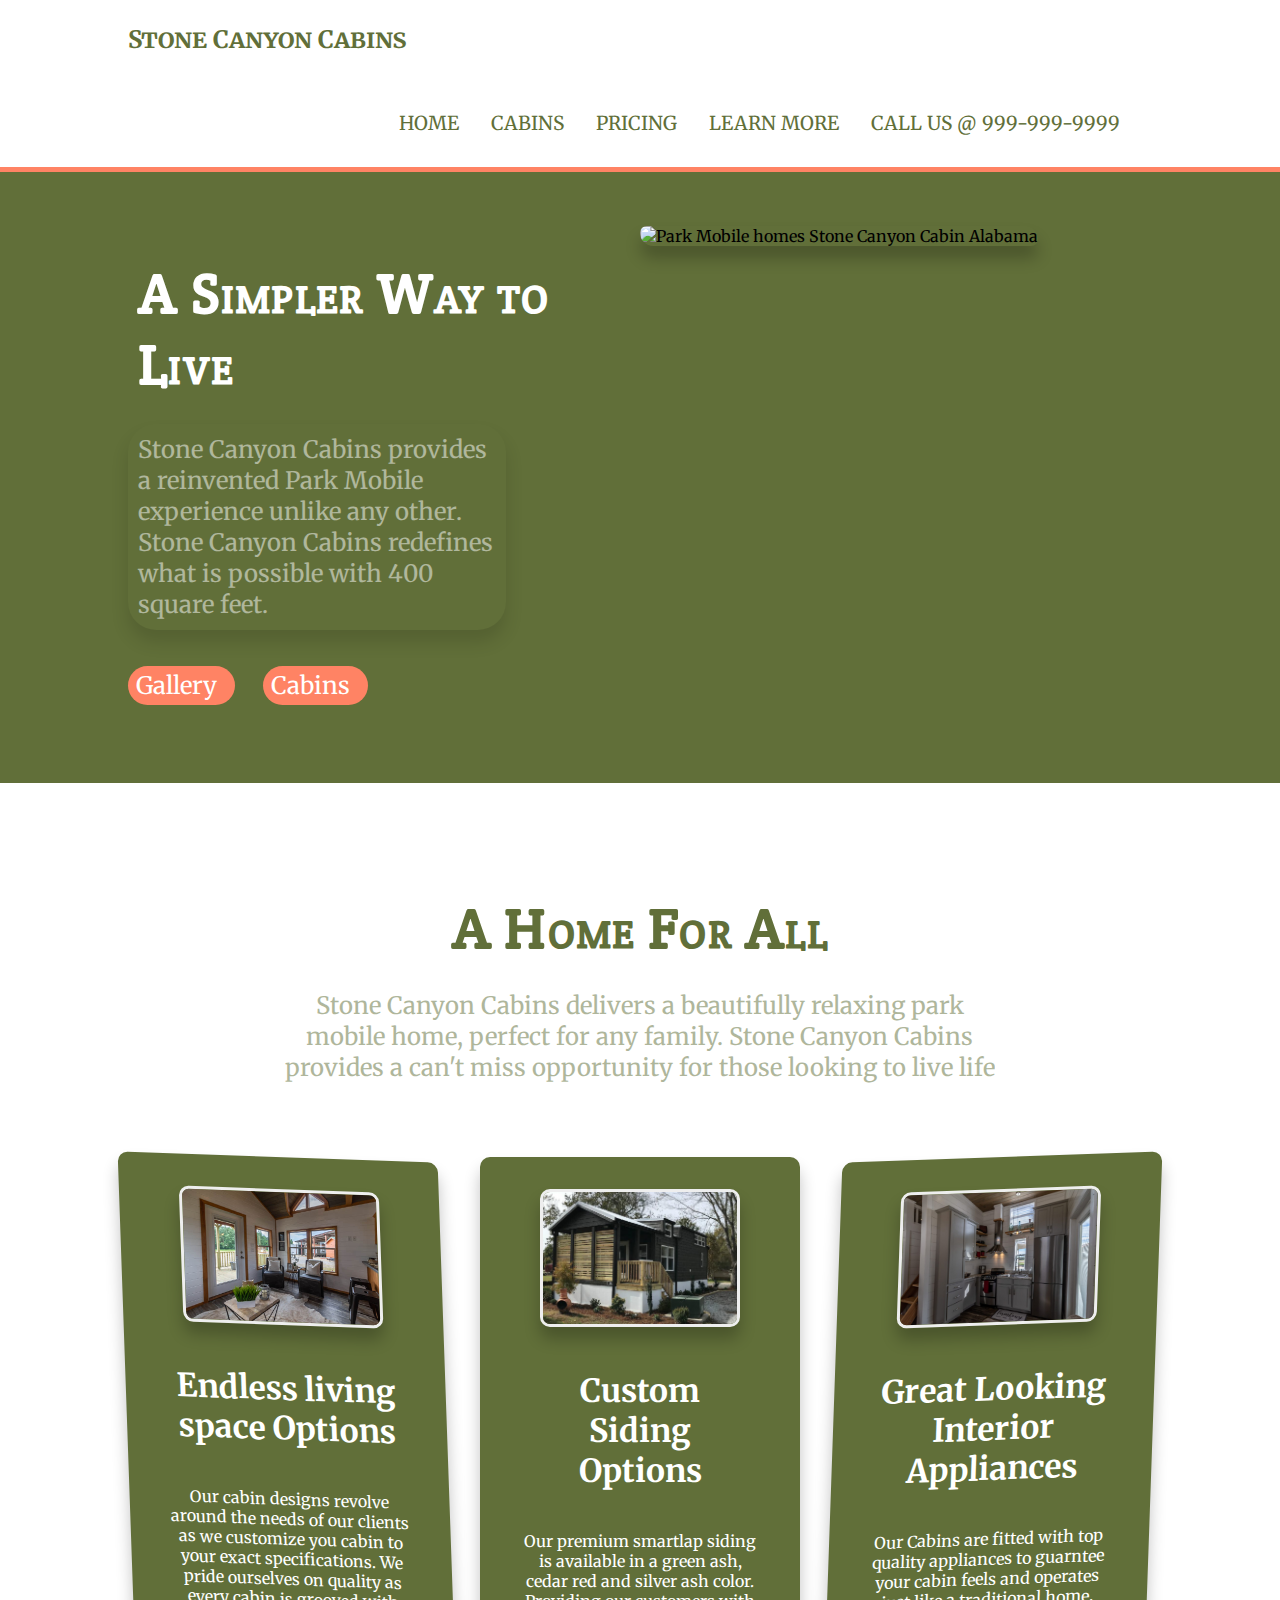
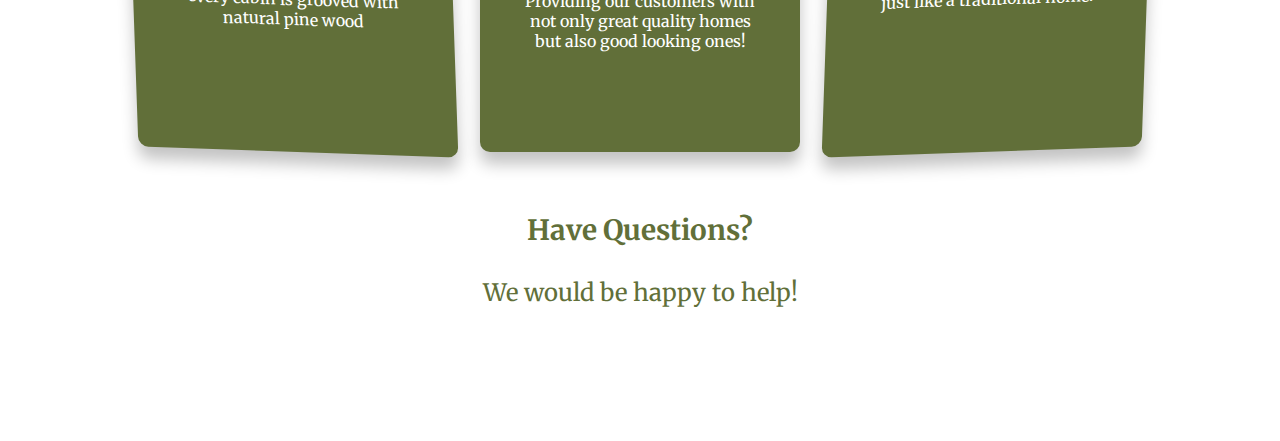
==== index.html @ 7669b4e5 "Finished middle section home page" ====
<!DOCTYPE html>
<html lang="en" dir="ltr">

<head>
  <meta charset="utf-8">
  <link rel="stylesheet" href="styles2.css">
  <link href="https://fonts.googleapis.com/css?family=Crete+Round|Fira+Sans:400i|Merriweather" rel="stylesheet">
  <link rel="stylesheet" href="https://use.fontawesome.com/releases/v5.8.1/css/all.css" integrity="sha384-50oBUHEmvpQ+1lW4y57PTFmhCaXp0ML5d60M1M7uH2+nqUivzIebhndOJK28anvf" crossorigin="anonymous">
  <title>Stone Canyon Cabins</title>
</head>

<body>
  <header>
    <div class="container">
      <h3 class="logo">Stone Canyon Cabins</h3>
      <input type="checkbox" class="nav-toggle" id="nav-toggle">
        <nav class="header-nav">
          <ul class="header-nav-ul">
            <li class="header-nav-li"><a class="header-nav-a" href="#">Home</a></li>
            <li class="header-nav-li"><a class="header-nav-a" href="#">Cabins</a></li>
            <li class="header-nav-li"><a class="header-nav-a" href="#">Pricing</a></li>
            <li class="header-nav-li"><a class="header-nav-a" href="#">Learn More</a></li>
            <li class="header-nav-li"><a class="header-nav-a" href="#">Call us @ 999-999-9999</a></li>
          </ul>
        </nav>
        <label for="nav-toggle" class="nav-toggle-label">
          <span></span>
        </label>
    </div>
  </header>

    <section class="top-home" id="home">
      <div class="container">
        <div class="grid top-home-grid">
          <div class="top-left">
            <h1 class="title">A Simpler Way to Live</h1>
            <p class="sub-title top-home-p box-shadow">Stone Canyon Cabins provides a reinvented Park Mobile experience unlike any other. Stone Canyon Cabins redefines what is possible with 400 square feet.</p>
            <a class="btn top-btn" href="#">Gallery<i class="btn-icon far fa-image"></i></a>
            <a class="btn top-btn" href="#">Cabins<i class="btn-icon fas fa-home"></i></a>
          </div>
          <div class="top-right">
            <a href="images/cabin-page-example.jpg" onclick="window.open(this.href); return false;" onkeypress="window.open(this.href); return false;">
            <img class="top-image" src="images/cabin-page-example.jpg"  alt="Park Mobile homes Stone Canyon Cabin Alabama">
            </a>
          </div>
        </div>
      </div>
  </section>
  <section class="middle-home">
    <div class="container">
      <div class="grid middle-home-grid">
        <div class="middle-intro">
          <h1 class="title middle-title">A Home For All</h1>
          <p class="sub-title middle-subtitle">Stone Canyon Cabins delivers a beautifully relaxing
          park mobile home, perfect for any family. Stone Canyon Cabins provides a can't miss opportunity for those looking to live life </p>
        </div>
        <div class="middle-card middle-card1 box-shadow">
          <div class="card-content">
            <a href="images/interior-living-cabin.jpg" onclick="window.open(this.href); return false;" onkeypress="window.open(this.href); return false;">
              <img class="card-img box-shadow" src="images/interior-living-cabin.jpg" alt="Park Mobile Custome Homes Stone Canyon Cabin Alabama">
            </a>
            <h3 class="card-title ">Endless living space Options</h3>
            <p class="card-text ">Our cabin designs revolve around the needs of our clients as we customize you cabin to your exact specifications.
            We pride ourselves on quality as every cabin is grooved with natural pine wood</p>
            <a href="#"  class="btn card-btn">Learn More</a>
          </div>
        </div>
        <div class="middle-card middle-card2 box-shadow">
          <div class="card-content">
            <a href="images/custom-siding-cabin.jpg" onclick="window.open(this.href); return false;" onkeypress="window.open(this.href); return false;">
              <img class="card-img box-shadow" src="images/custom-siding-cabin.jpg" alt="Park Mobile Custome Homes Stone Canyon Cabin Alabama">
            </a>
            <h3 class="card-title">Custom Siding Options</h3>
            <p class="card-text">Our premium smartlap siding is available in a green ash, cedar red and silver ash color. Providing our customers with
               not only great quality homes but also good looking ones!</p>
            <a class="btn card-btn" href="#">Learn More</a>
          </div>
        </div>
        <div class="middle-card middle-card3 box-shadow">
          <div class="card-content">
            <a href="images/interior-appliance.jpg" onclick="window.open(this.href); return false;" onkeypress="window.open(this.href); return false;">
              <img class="card-img box-shadow" src="images/interior-appliance.jpg" alt="Park Mobile Custome Homes Stone Canyon Cabin Alabama">
            </a>
            <h3 class="card-title">Great Looking Interior Appliances</h3>
            <p class="card-text">Our Cabins are fitted with top quality appliances to guarntee your cabin feels and operates just like a traditional home. </p>
            <a class="btn card-btn" href="#">Learn More</a>
          </div>
        </div>
        <div class="middle-btm">
          <h3>Have Questions?</h3>
          <p>
            We would be happy to help!
            </p>
          <a class="btn" href="#"><i class="fas fa-phone"></i></a>
          <a class="btn" href="#"><i class="fas fa-envelope"></i></a>
        </div>
      </div>
    </div>
  </section>
  <footer>


  </footer>

</body>

</html>
---- styles2.css ----
/* font styles
font-family: 'Fira Sans', sans-serif; Headings
font-family: 'Crete Round', serif; Headings
font-family: 'Merriweather', serif; Body text

Color Palette

*/


:root {
  --background: #ffb677;
  --secondary: #ff8364;
  --green: #616f39;
  --light: #ffd98e;
}

*::before,*::after {
  box-sizing: border-box;
}
/* General Page styling */
body{
  margin: 0;
  background: var(--green);
  font-family: "Merriweather", serif;
  font-weight: 400;
  width: 100vw;
}
section {
  padding: calc(3rem + 30px) 0;
}
a{
  text-decoration: none;
  color: inherit;
}

/*Specific Class styling, usually for positioning */
.container {
    width: 80%;
    max-width: 2400px;
    margin: 0 auto;
}

.grid {
  display: grid;
}

.title {
  font-size: 3.5rem;
  font-family: 'Crete Round', serif;
  font-variant: small-caps;
  letter-spacing: 1.3px;
  margin: 0 10px 1rem;
  padding-top: 2rem;
}
.sub-title {
  border-radius: 28px;
  font-size: 1.5rem;
  width: 70%;
  padding: 10px;
  opacity: 0.5;

}

.btn {
  border-radius: 28px;
  cursor: pointer;
  display: inline-block;
  font-size: 1.5rem;
  padding: 4px 8px;
  margin: 0 auto;
  transition: all ease-in-out 250ms
}

.btn:hover {
  box-shadow: 0 12px 16px 0 rgba(0,0,0, 0.24);
}

.btn-icon {
  margin: 0 5px;
}
.box-shadow {
  box-shadow: 0 12px 16px 0 rgba(0,0,0, 0.24);
}

header {
  background: white;
  text-align: center;
  display: block;
  position: fixed;
  top: 0;
  z-index: 10;
  width: 100%;
  border-bottom: solid 5px var(--secondary);
  margin: 0;
}
header::after {
  clear: both;
}
.logo {
  color: var(--green);
  font-variant: small-caps;
  font-size: 1.5rem;
}
.nav-toggle {
  display: none;
}

.nav-toggle-label{
  position: absolute;
  top: 0;
  left: 0;
  margin-left: 1em;
  height: 100%;
  display: flex;
  align-items: center;
}
.nav-toggle-label:hover {
  cursor: pointer;
}

.nav-toggle-label span,
.nav-toggle-label span::before,
.nav-toggle-label span::after {
  display: block;
  background: var(--background);
  height: 3px;
  width: 2em;
  border-radius: 3px;
  position: relative;
}

.nav-toggle-label span::before,
.nav-toggle-label span::after {
  content: '';
  position: absolute;
}

.nav-toggle-label span::before {
  bottom: 10px;
}
.nav-toggle-label span::after {
  top: 10px;
}

.header-nav {
  position: absolute;
  text-align: left;
  top: 100%;
  left: 0;
  background: white;
  width: 100%;
  transform: scale(1, 0);
  transform-origin: top;
  transition: transform 400ms ease-in-out;


}
.header-nav-ul {
  padding: 0;
  margin: 0;
  list-style: none;
}
.header-nav-li {
  margin-bottom: 1em;
  margin-left: 1em;
}

 .header-nav-a {
  color: var(--green);
  text-decoration: none;
  font-size: 1.2rem;
  text-transform: uppercase;
  opacity: 0;
  transition: opacity 100ms ease-in-out;
}

.header-nav-a:hover {
  color: var(--green);
  border-bottom: 2px solid var(--green);
}
/*looks for nav that is a sibling of nav toggle (~)*/
.nav-toggle:checked ~ nav {
  transform: scale(1,1);
  border-bottom: solid 5px var(--green);

}
.nav-toggle:checked ~ nav a {
  opacity: 1;
  transition: opacity 250ms ease-in-out 250ms;
}

/*------------------top-home styling begins --------------*/
.top-home {
  margin-top: calc(100px + 3rem);
  /* height: 40vh; */
}

.top-left {
  grid-area: left;
  color: #fff;
}


.top-right {
  grid-area: right;
}

.top-image {
  width: 100%;
  max-width: 650px;
  border-radius: 10px 20px;
  margin: 0 auto;
  box-shadow: 0 12px 16px 0 rgba(0,0,0, 0.24);


}
.top-home-grid {
  grid-template-columns: repeat(2,1fr);
  grid-auto-rows: minmax(200px, auto);
  grid-template-areas: "left right";
}

.top-btn {
  background: var(--secondary);
  margin-top: 0.5em;
  margin-right: 1em;

}
.top-btn:hover {
  background: white;
  color: var(--secondary);
}

/* ---- end of top-home styling section ----*/
/* ------ start of middle-home section -----*/
.middle-home {
  background-color: white;
  width: 100%;
  color: var(--green);
  display: flex;
  align-items: center;
  justify-content: center;

}
.middle-home:hover .middle-subtitle {
  opacity: .8;
}

.middle-card {
  color: white;
  background: var(--green);
  text-align: center;
  margin: 0 auto;
  padding: 2rem .5rem;
  position: relative;
  border-radius: 10px;
  transform: skew(2deg, 2deg);
  transition: all ease-in-out 250ms;
}

.card-content{
  width: 80%;
  margin: 0 auto;
  text-align: center;
}

.middle-card:hover {
  transform: skew(0);
}

.card-title {
  font-size: 2rem;
  padding: .5rem;
}

.card-img {
  width: 80%;
  border-radius: 10px;
  border: 3px #eeeeee solid;
  transition: all ease-in-out 250ms;
}

.middle-card:hover .card-img {
  width: 85%;
  box-shadow: 0 16px 20px 0 rgba(0,0,0, 0.5)
}
.card-btn {
  position: relative;
  margin: 0;
  padding: 10px 20px;
  border: 1px solid #eeeeee;
  color: #eeeeee;
  transition: all ease-in-out 0.5s;
  transform: translateY(-40px);
  opacity: 0;
  visibility: hidden;
}

.middle-card:hover .card-btn{
  transform: translate(0);
  opacity: 1;
  visibility: visible;
}
.card-btn:hover {
  color: var(--green);
  background: #eeeeee;
  border-color: var(--green);
}

.middle-intro, .middle-btm {
  text-align: center;
}

.middle-intro {
  grid-area: intro;
}

.middle-subtitle {
  margin: 0 auto;
  margin-bottom: 2rem;
  transition: all ease-in-out 250ms;
}

.middle-btm {
  grid-area: btm;
  font-size: 1.5rem;
}

.middle-card1 {
  grid-area: card1;

}

.middle-card2 {
  grid-area: card2;
  transform: skew(0);
}

.middle-card3 {
  grid-area: card3;
  transform: skew(-2deg, -2deg);
}




.middle-home-grid {
  grid-template-columns: repeat(3,1fr);
  grid-gap: 2rem;
  grid-auto-rows: minmax(100px, auto); /* possibly add this to .grid class, appears multiple times*/
  grid-template-areas:
    "intro intro intro"
    "card1 card2 card3"
    "btm btm btm"
}




@media screen and (min-width:1024px ) {
  .nav-toggle-label {
    display: none
  }
  header::after {
    clear: both;
  }
  .logo {
    float: left;
    font-size: 1.5em;

  }
  .header-nav {
    all: unset;
    float: right;
    padding: 1em;
  }

  .header-nav-ul {
    display: flex;
    justify-content: flex-end;
  }
  .header-nav-li {
    margin: 1rem;
  }

  .header-nav-a {
    opacity: 1;
    font-size: 1.2rem;
  }
}

@Media screen and (max-width:1024px) {
  .top-home-grid {
    grid-template-columns: repeat(1, 1fr);
    text-align: center;
    grid-template-areas:
    "right"
    "left";
  }
  .sub-title {
    margin: 0 auto;
  }
  .middle-home-grid {
    grid-template-columns: repeat(1,1fr);
    grid-gap: 2rem;
    grid-auto-rows: minmax(100px, auto); /* possibly add this to .grid class, appears multiple times*/
    grid-template-areas:
      "intro"
      "card1"
      "card2"
      "card3"
      "btm"
  }
  .middle-card {
    transform: none;
  }
  .card-btn {
    transform: none;
    opacity: 1;
    visibility: visible;
  }

}
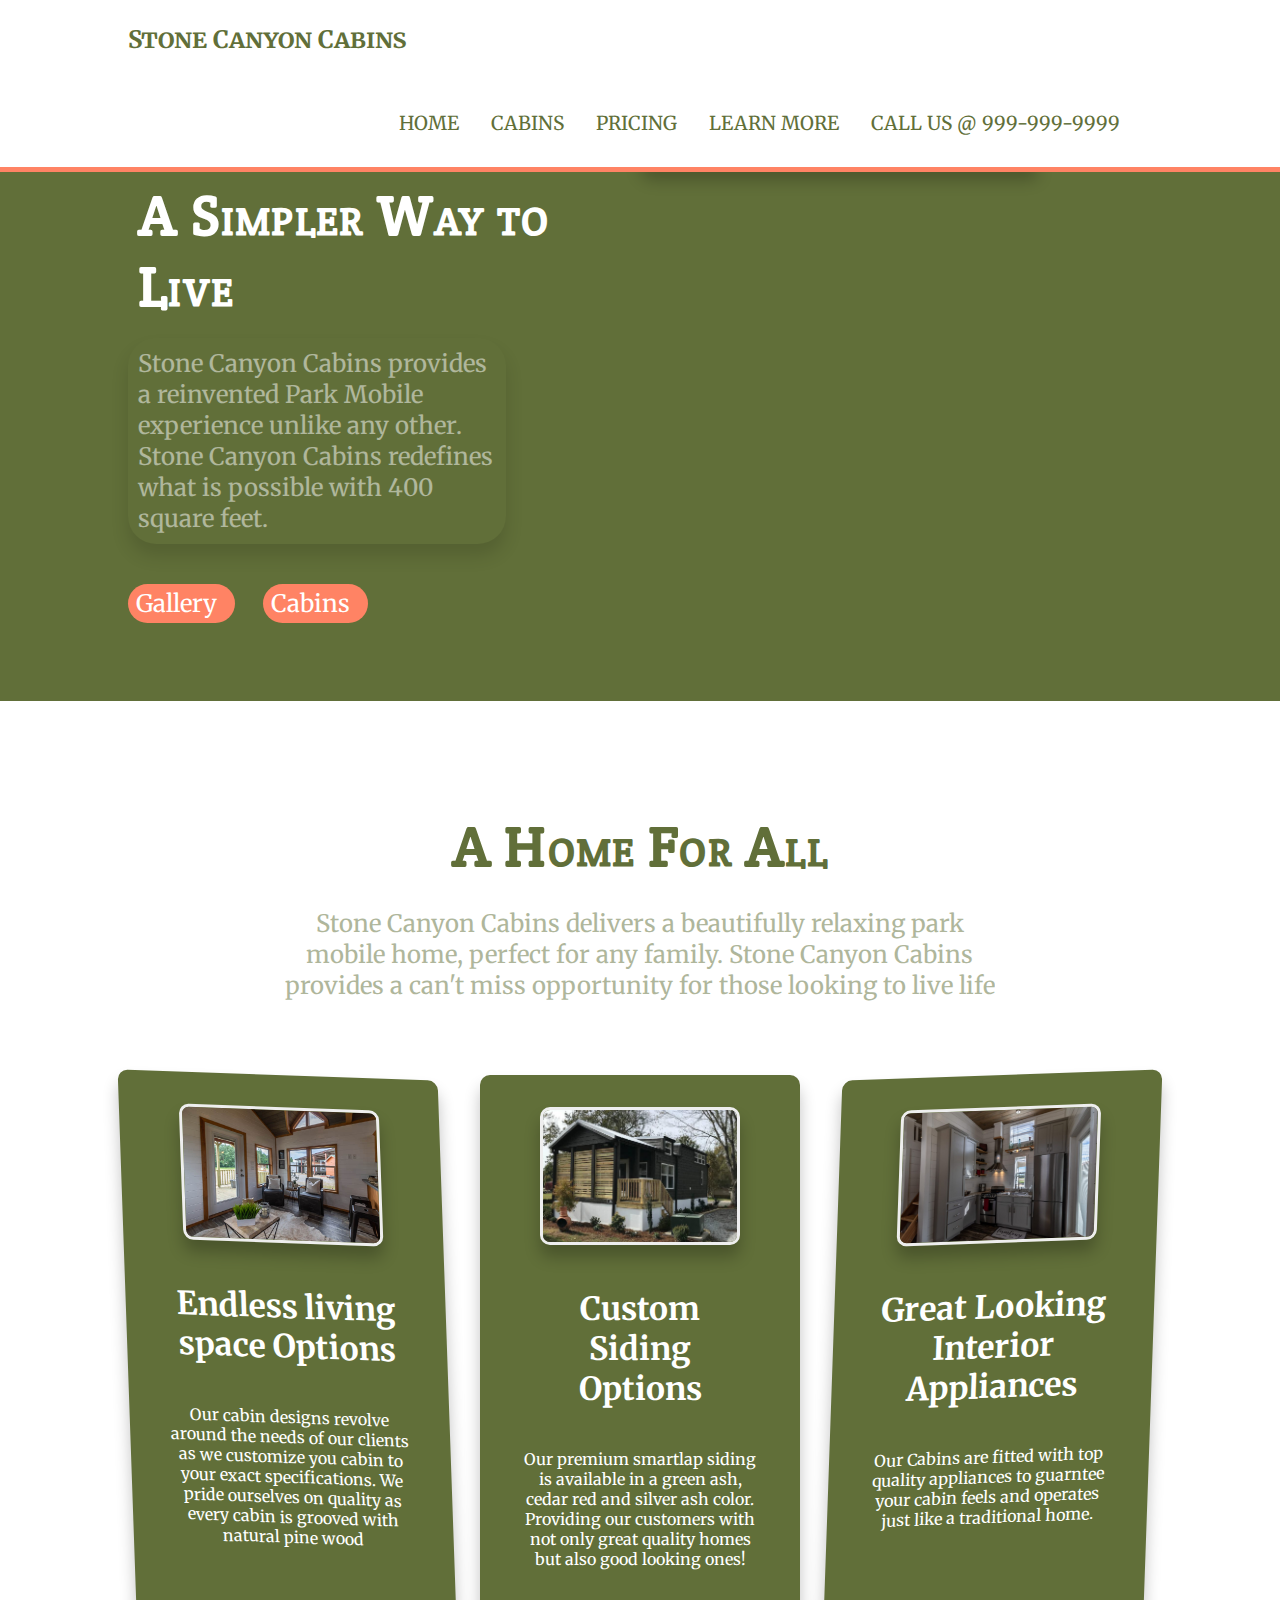
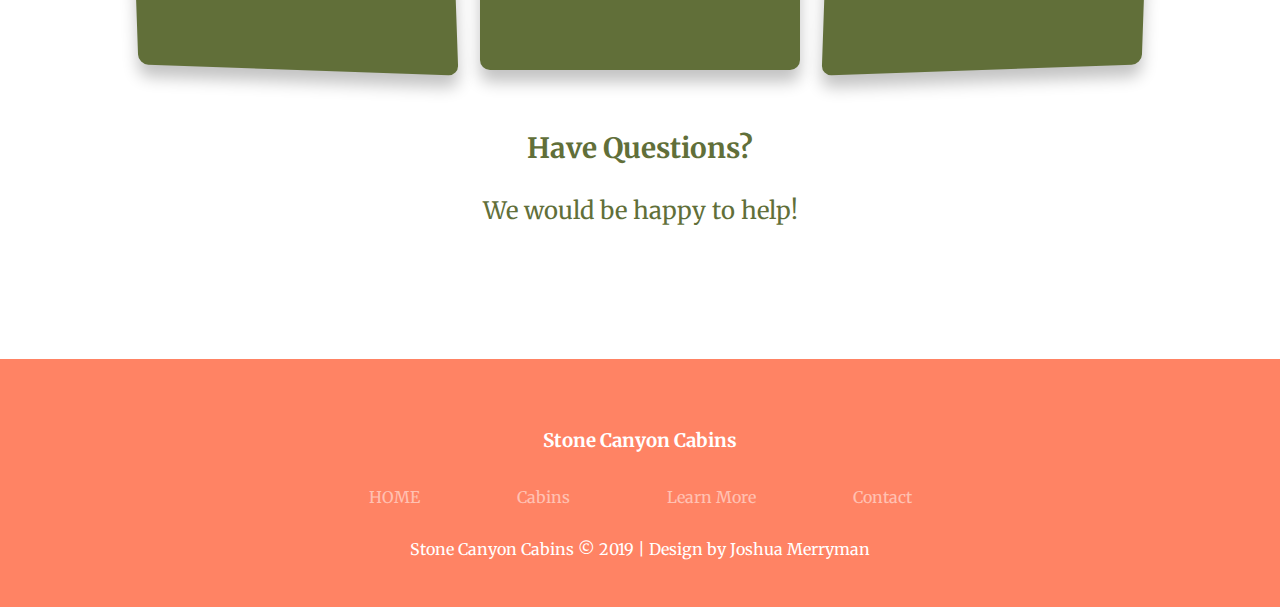
==== commit 4444cf72: "Finished Home page" ====
--- a/index.html
+++ b/index.html
@@ -98,7 +98,20 @@
     </div>
   </section>
   <footer>
+    <a href="#home"><img class="footer-logo" src="images/logo.png" alt=""></a>
+    <h3>Stone Canyon Cabins</h3>
+    <div class="footer-nav">
+      <ul class="footer-ul">
+        <li class="footer-li footer-top"><a href="#">HOME</a></li>
+        <li class="footer-li footer-top"><a href="#">Cabins</a></li>
+        <li class="footer-li footer-top"><a href="#">Learn More</a></li>
+        <li class="footer-li footer-top"><a href="#">Contact</a></li>
+      </ul>
+      <div class="">
+        <p>Stone Canyon Cabins &copy 2019 | Design by Joshua Merryman</p>
+      </div>
 
+    </div>
 
   </footer>
 
--- a/styles2.css
+++ b/styles2.css
@@ -21,7 +21,7 @@
 /* General Page styling */
 body{
   margin: 0;
-  background: var(--green);
+  /* background: var(--green); */
   font-family: "Merriweather", serif;
   font-weight: 400;
   width: 100vw;
@@ -192,13 +192,18 @@
 
 /*------------------top-home styling begins --------------*/
 .top-home {
-  margin-top: calc(100px + 3rem);
+  padding-top: calc(100px + 3rem);
+  top: 0;
+  background: var(--green);
   /* height: 40vh; */
 }
 
 .top-left {
   grid-area: left;
   color: #fff;
+}
+.top-home-p {
+  margin: 1rem 0;
 }
 
 
@@ -223,9 +228,8 @@
 
 .top-btn {
   background: var(--secondary);
-  margin-top: 0.5em;
+  margin-top: 1em;
   margin-right: 1em;
-
 }
 .top-btn:hover {
   background: white;
@@ -354,6 +358,43 @@
     "card1 card2 card3"
     "btm btm btm"
 }
+/*---------------------- end of middle-home styling --------------*/
+/* start of footer styling */
+footer {
+  background: var(--secondary);
+  color: white;
+  width: 100%;
+  margin: 0 auto;
+  text-align: center;
+  padding: 2em 0;
+}
+.footer-logo {
+  width: 10%;
+  max-width: 200px;
+}
+.footer-ul {
+  display: flex;
+  width: 50%;
+  padding: 1em 0;
+  justify-content: space-around;
+  margin: 0 auto;
+}
+.footer-li {
+  display: inline-block;
+  text-decoration: none;
+}
+
+.footer-top {
+  opacity: .5;
+  transition: all ease-in-out
+}
+.footer-top:hover {
+  opacity: 1;
+}
+.footer-bottom {
+  width: 25%;
+}
+
 
 
 
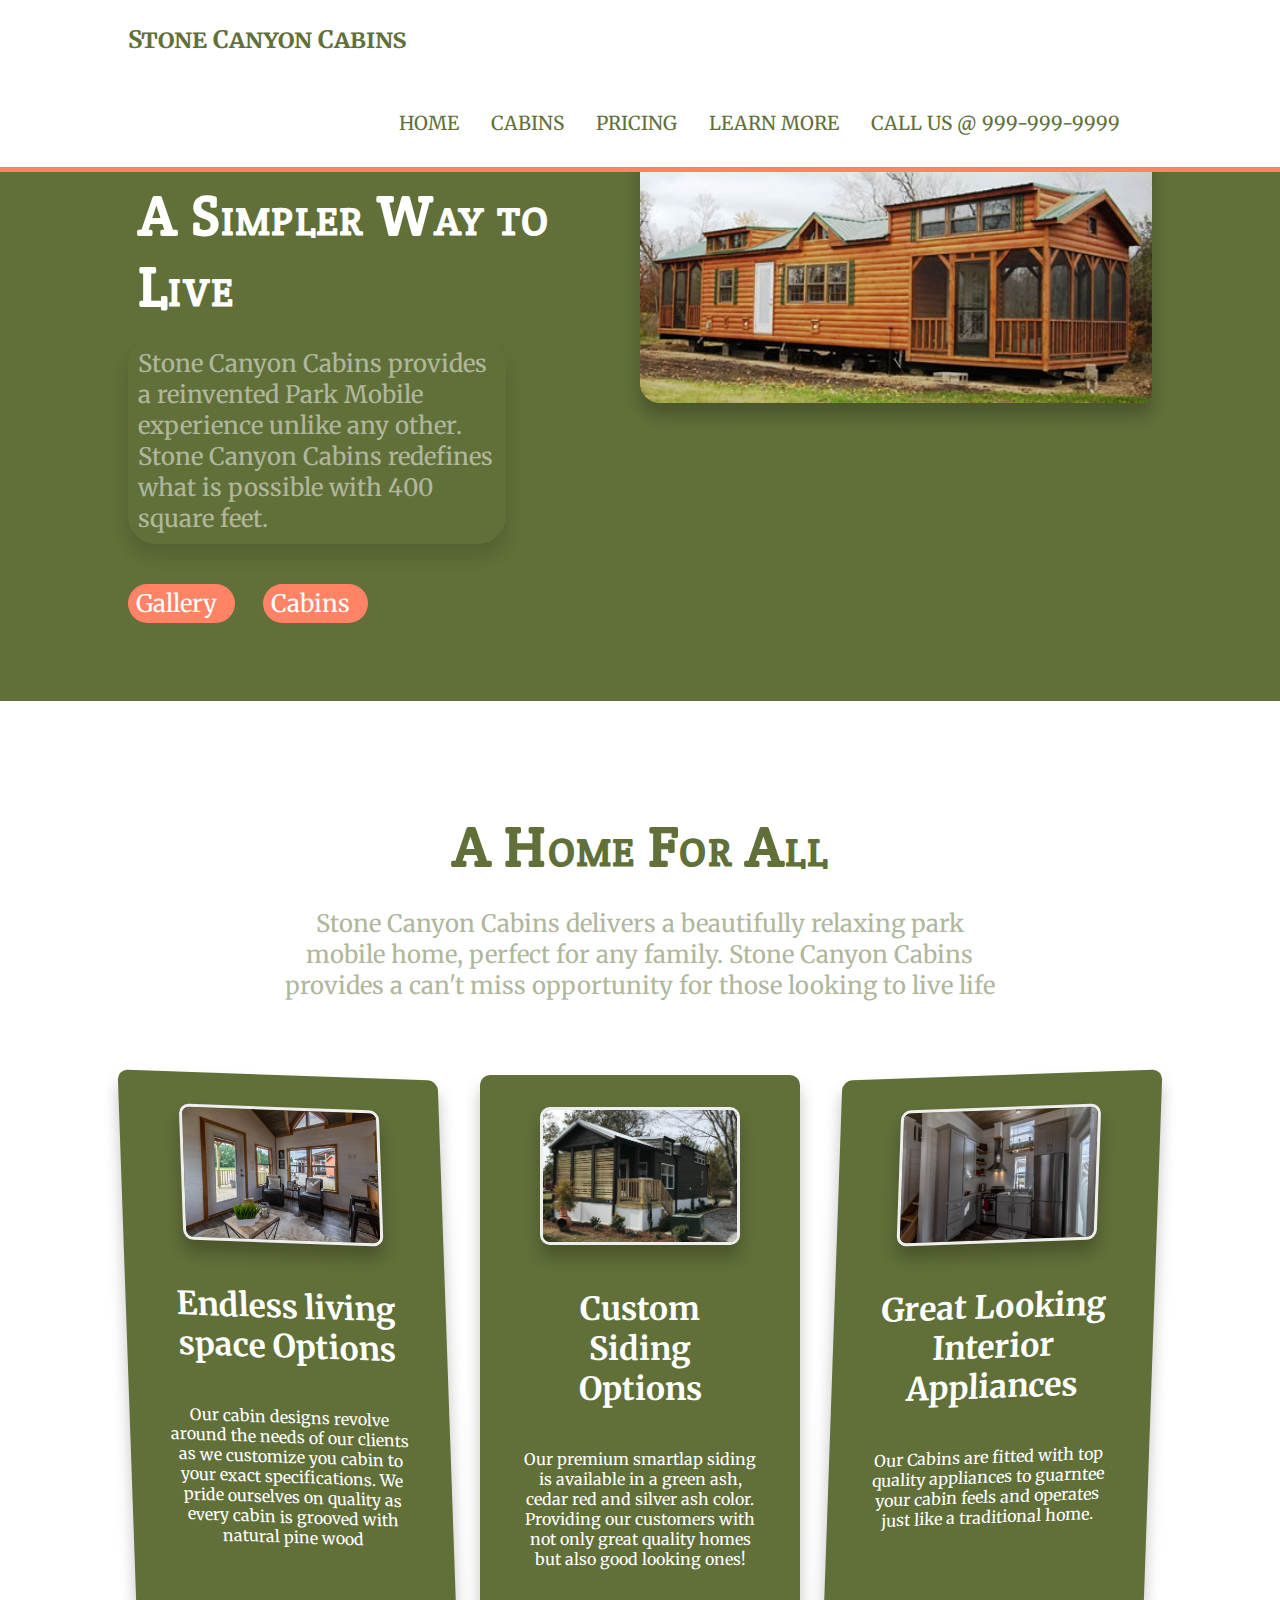
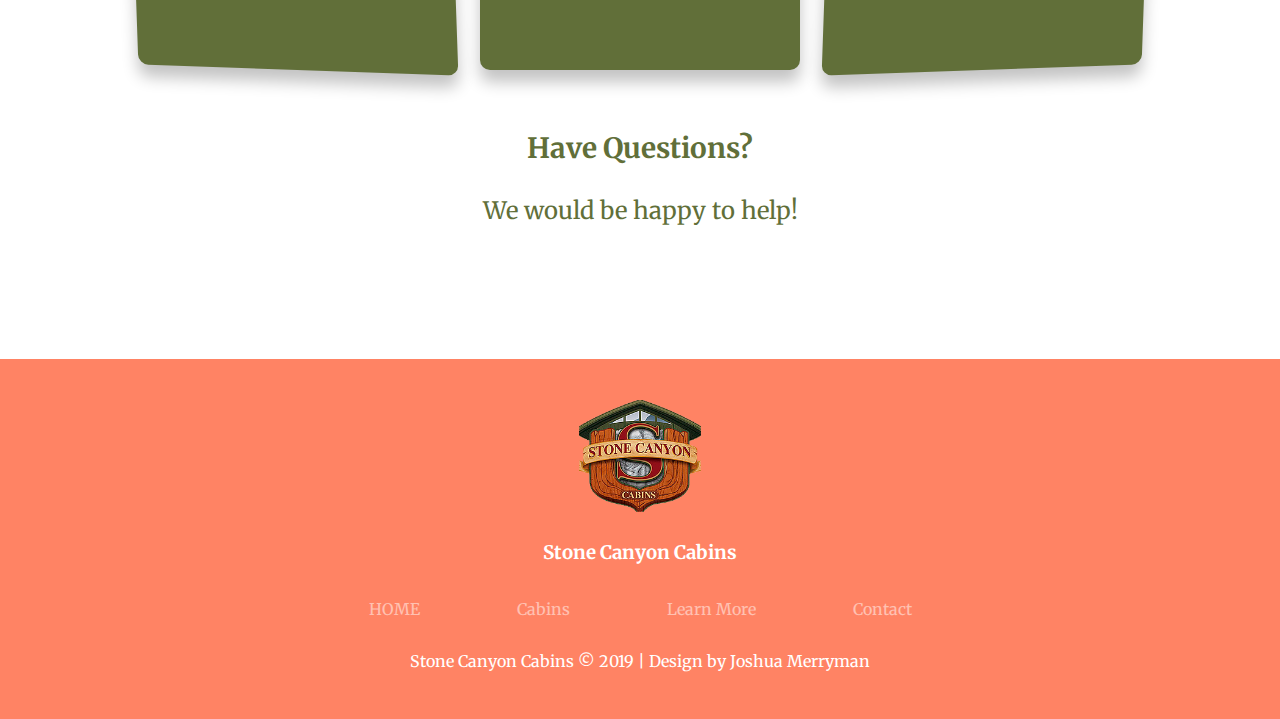
==== commit 92665b7f: "updating the image path for the header and footer" ====
--- a/index.html
+++ b/index.html
@@ -40,7 +40,7 @@
           </div>
           <div class="top-right">
             <a href="images/cabin-page-example.jpg" onclick="window.open(this.href); return false;" onkeypress="window.open(this.href); return false;">
-            <img class="top-image" src="images/cabin-page-example.jpg"  alt="Park Mobile homes Stone Canyon Cabin Alabama">
+            <img class="top-image" src="images/Cabin-page-example.jpg"  alt="Park Mobile homes Stone Canyon Cabin Alabama">
             </a>
           </div>
         </div>
@@ -98,7 +98,7 @@
     </div>
   </section>
   <footer>
-    <a href="#home"><img class="footer-logo" src="images/logo.png" alt=""></a>
+    <a href="#home"><img class="footer-logo" src="images/Logo.png" alt=""></a>
     <h3>Stone Canyon Cabins</h3>
     <div class="footer-nav">
       <ul class="footer-ul">
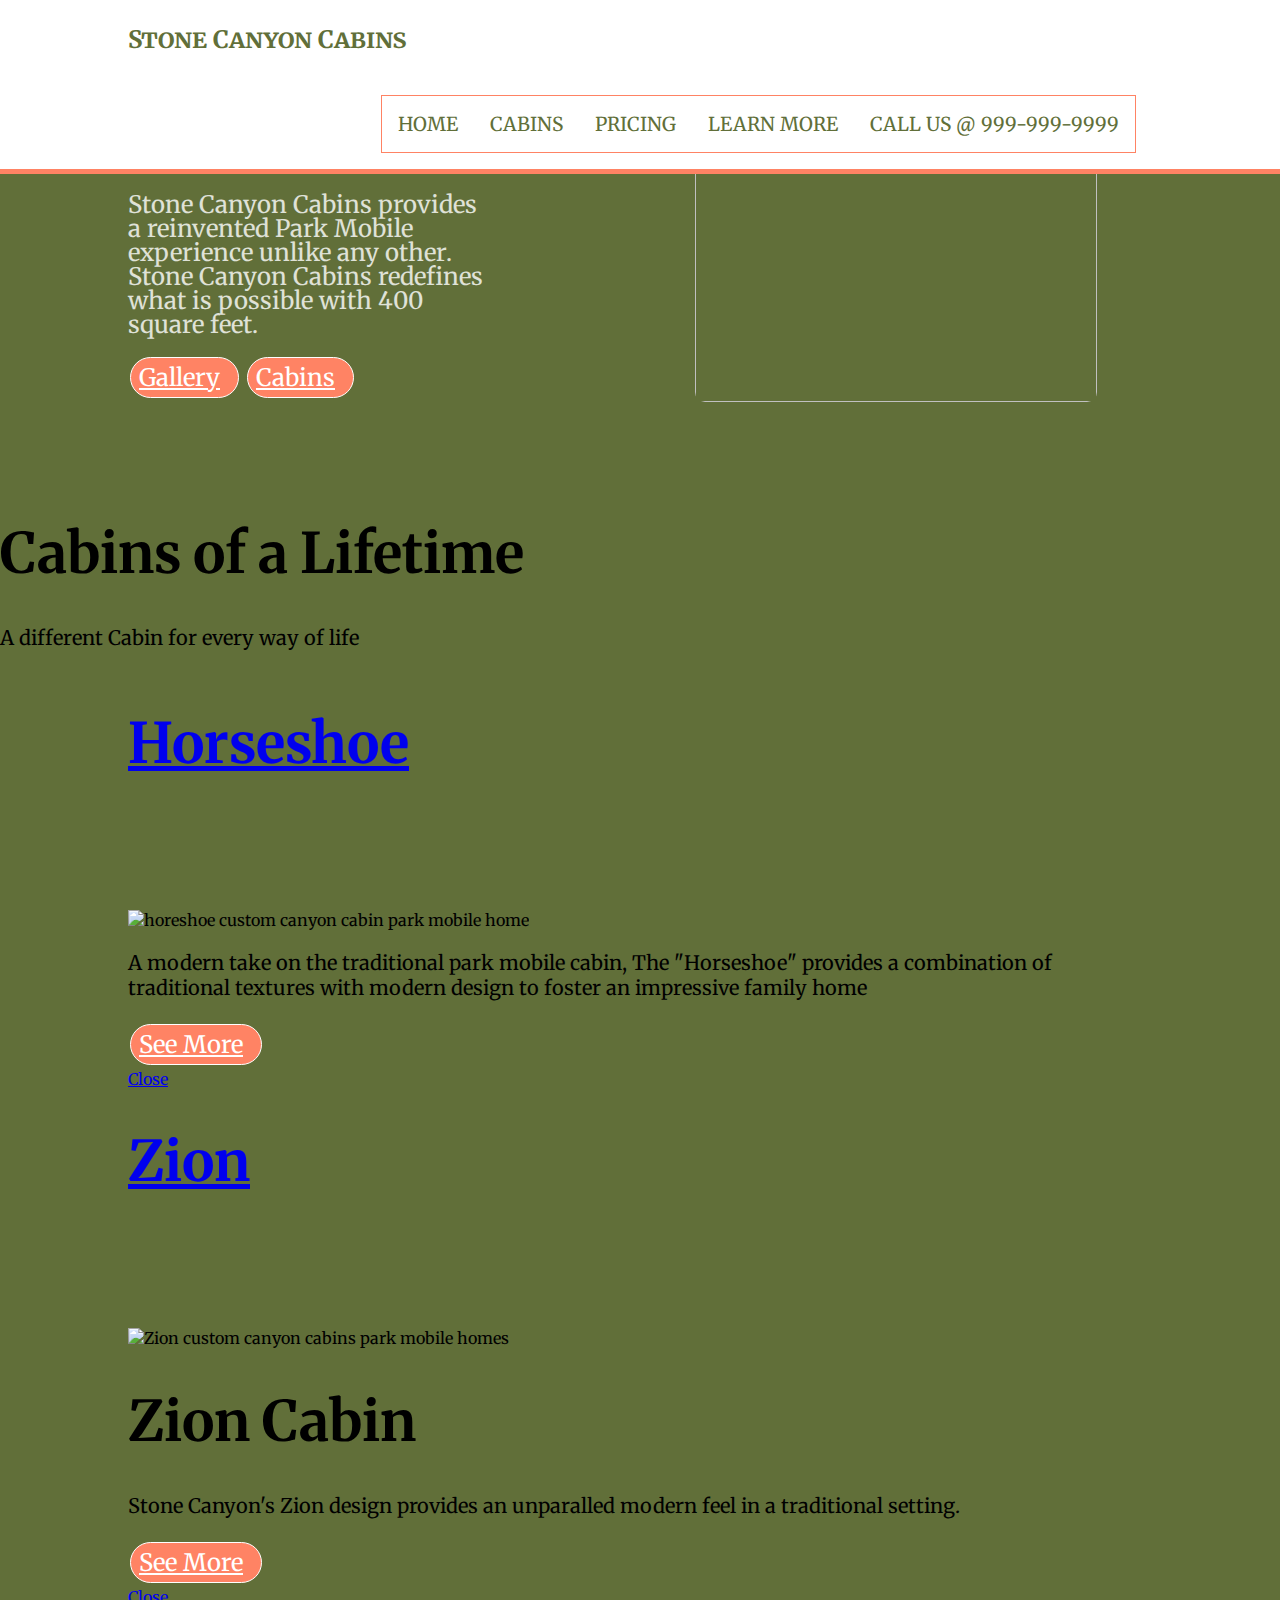
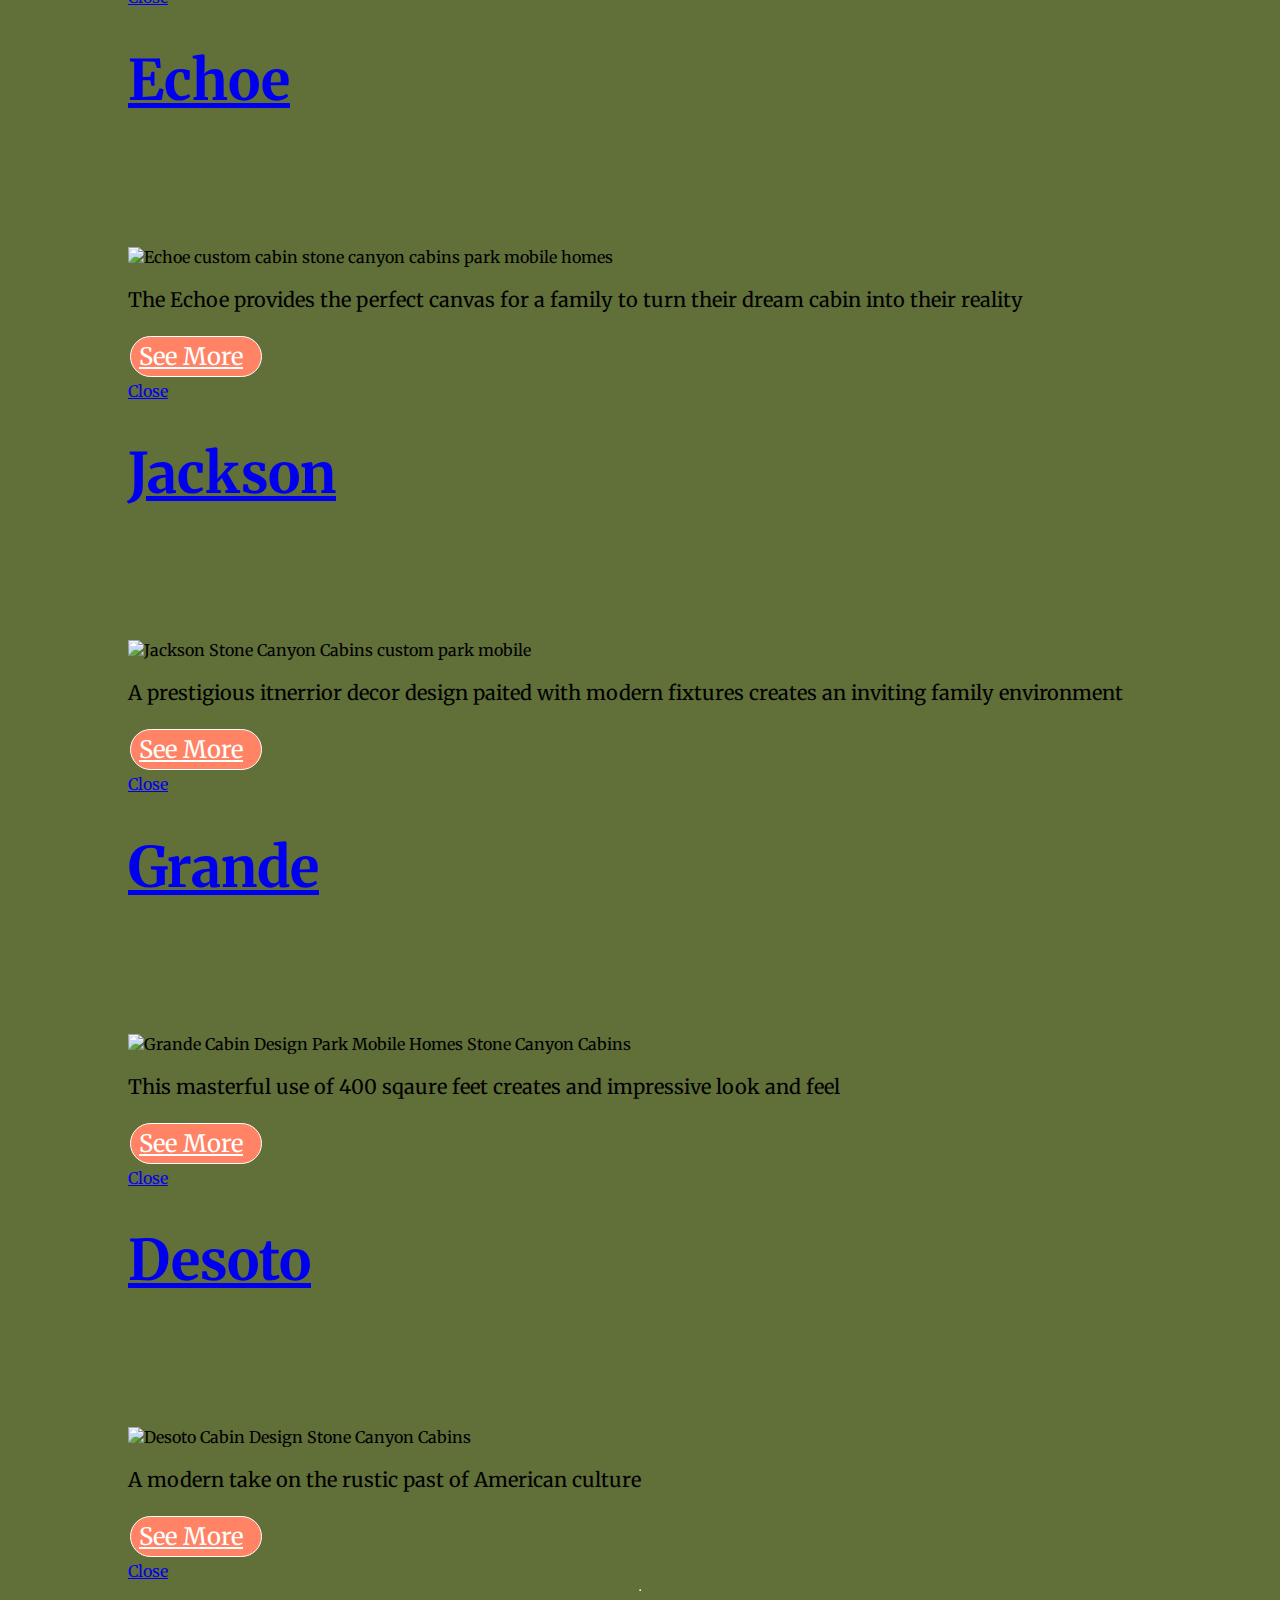
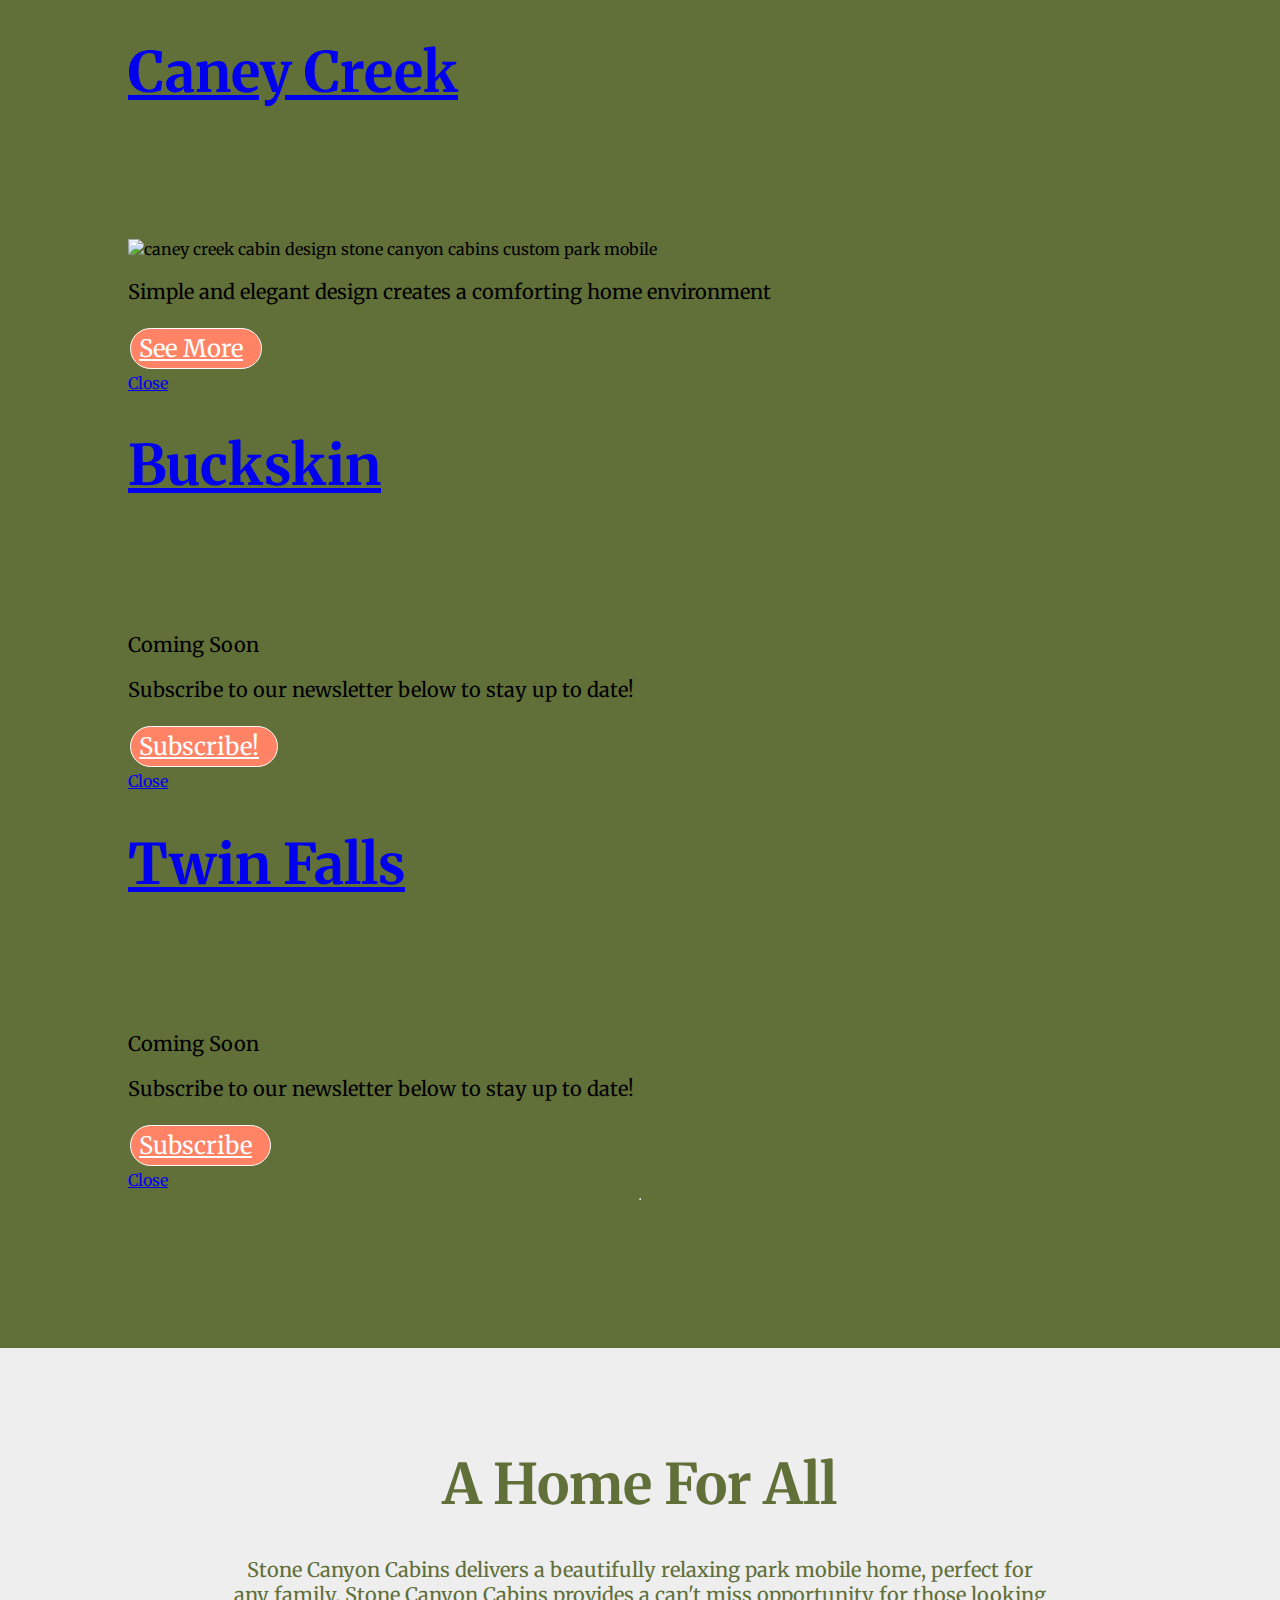
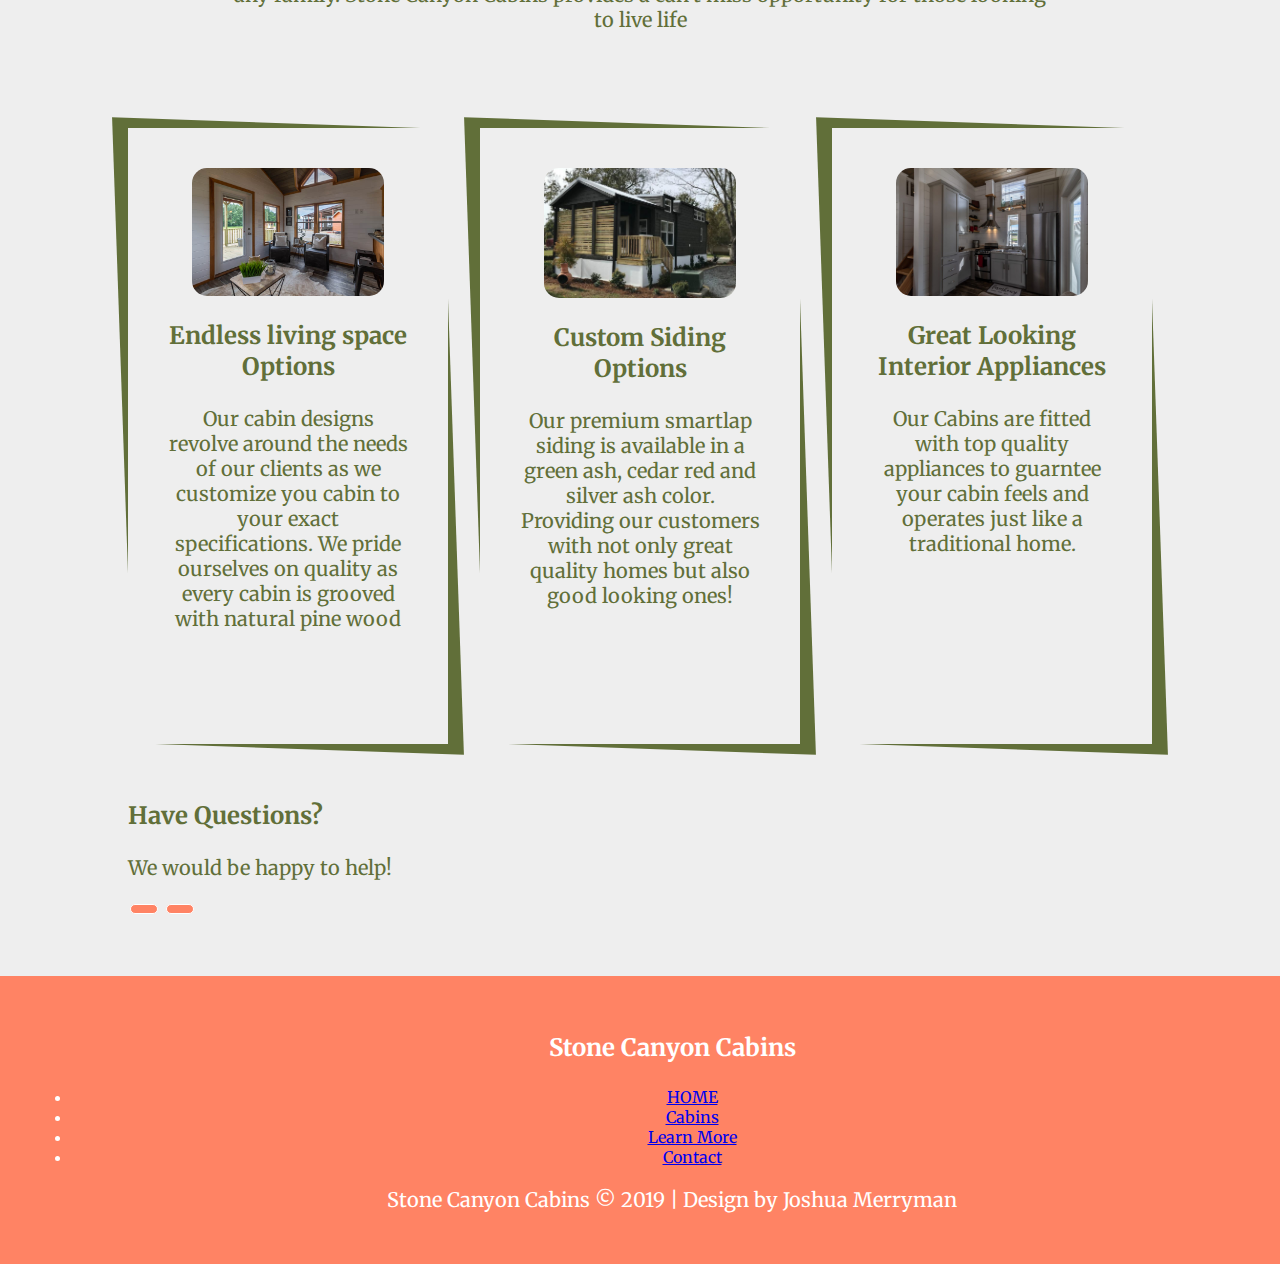
==== commit 62106e10: "updated index file that includes accordion" ====
--- a/index.html
+++ b/index.html
@@ -1,12 +1,11 @@
-<!DOCTYPE html>
 <html lang="en" dir="ltr">
 
 <head>
   <meta charset="utf-8">
-  <link rel="stylesheet" href="styles2.css">
+  <link rel="stylesheet" href="styles3.css">
   <link href="https://fonts.googleapis.com/css?family=Crete+Round|Fira+Sans:400i|Merriweather" rel="stylesheet">
   <link rel="stylesheet" href="https://use.fontawesome.com/releases/v5.8.1/css/all.css" integrity="sha384-50oBUHEmvpQ+1lW4y57PTFmhCaXp0ML5d60M1M7uH2+nqUivzIebhndOJK28anvf" crossorigin="anonymous">
-  <title>Stone Canyon Cabins</title>
+  <title>Test Stone Canyon Cabins Test</title>
 </head>
 
 <body>
@@ -40,11 +39,146 @@
           </div>
           <div class="top-right">
             <a href="images/cabin-page-example.jpg" onclick="window.open(this.href); return false;" onkeypress="window.open(this.href); return false;">
-            <img class="top-image" src="images/Cabin-page-example.jpg"  alt="Park Mobile homes Stone Canyon Cabin Alabama">
+            <img class="top-image" src="images/cabin-page-example.jpg"  alt="Park Mobile homes Stone Canyon Cabin Alabama">
             </a>
           </div>
         </div>
       </div>
+  </section>
+  <section id="accordion">
+    <h1 class="title">Cabins of a Lifetime</h1>
+    <p class="sub-title">A different Cabin for every way of life</p>
+    <div class="container">
+   <div class="grid accordion-grid">
+   <!-- Start of Accordion -->
+     <div class="accordion-column1">
+   <div class="accordion box-shadow">
+     <div id="tab-1" class="tab-container">
+       <a href="#tab-1" class="tab"><h1 class="tab-header">Horseshoe</h1></a>
+       <div class="content">
+         <img class="top-image"src="images/horseshoe-living.jpg" alt="horeshoe custom canyon cabin park mobile home">
+         <p class="tab-content">A modern take on the traditional park mobile cabin, The "Horseshoe" provides a combination of traditional textures with modern design to foster an impressive family home</p>
+          <a class="btn tab-btn" href="#">See More <i class="fas fa-arrow-up tab--btn-page"></i></a>
+         <div id="close" class="tab-container">
+           <a href="#close" class="tab">Close</a>
+         </div>
+       </div> <!-- end of content -->
+     </div> <!-- End of Tab-1 -->
+   </div> <!-- End of Accordion 1 -->
+   <div class="accordion box-shadow">
+     <div id="tab-2" class="tab-container">
+       <a href="#tab-2" class="tab"><h1 class="tab-header">Zion</h1></a>
+       <div class="content">
+         <img class="top-image" src="images/zion-Living01.jpg" alt="Zion custom canyon cabins park mobile homes">
+         <h1 class="tab-header">Zion Cabin</h1>
+         <p class="tab-content">Stone Canyon's Zion design provides an unparalled modern feel in a traditional setting.</p>
+        <a class="btn tab-btn" href="#">See More <i class="fas fa-arrow-up tab--btn-page"></i></a>
+         <div id="close" class="tab-container">
+           <a href="#close" class="tab">Close</a>
+         </div>
+       </div> <!-- end of content -->
+     </div> <!-- End of Tab-1 -->
+   </div> <!-- End of Accordion 2-->
+   <div class="accordion box-shadow">
+     <div id="tab-3" class="tab-container">
+       <a href="#tab-3" class="tab"><h1 class="tab-header">Echoe</h1></a>
+       <div class="content">
+         <img class="top-image" src="images/echoe-living01.jpg" alt="Echoe custom cabin stone canyon cabins park mobile homes">
+         <p class="tab-content">The Echoe provides the perfect canvas for a family to turn their dream cabin into their reality</p>
+        <a class="btn tab-btn" href="#">See More <i class="fas fa-arrow-up tab--btn-page"></i></a>
+         <div id="close" class="tab-container">
+           <a href="#close" class="tab">Close</a>
+         </div>
+       </div> <!-- end of content -->
+     </div> <!-- End of Tab-1 -->
+   </div> <!-- End of Accordion 3-->
+     </div>
+     <div class="accordion-column2">
+     <div class="accordion box-shadow">
+     <div id="tab-4" class="tab-container">
+       <a href="#tab-4" class="tab"><h1 class="tab-header">Jackson</h1></a>
+       <div class="content">
+         <img class="top-image" src="images/Jackson-living.jpg" alt="Jackson Stone Canyon Cabins custom park mobile">
+         <p class="tab-content">A prestigious itnerrior decor design paited with modern fixtures creates an inviting family environment</p>
+        <a class="btn tab-btn" href="#">See More <i class="fas fa-arrow-up tab--btn-page"></i></a>
+         <div id="close" class="tab-container">
+           <a href="#close" class="tab">Close</a>
+         </div>
+       </div> <!-- end of content -->
+     </div> <!-- End of Tab-1 -->
+   </div> <!-- End of Accordion 1-->
+   <div class="accordion box-shadow">
+     <div id="tab-5" class="tab-container">
+       <a href="#tab-5" class="tab"><h1 class="tab-header">Grande</h1></a>
+       <div class="content">
+         <img class="top-image" src="images/Grande2.jpg" alt="Grande Cabin Design Park Mobile Homes Stone Canyon Cabins">
+         <p class="tab-content">This masterful use of 400 sqaure feet creates and impressive look and feel</p>
+          <a class="btn tab-btn" href="#">See More <i class="fas fa-arrow-up tab--btn-page"></i></a>
+         <div id="close" class="tab-container">
+           <a href="#close" class="tab">Close</a>
+         </div>
+       </div> <!-- end of content -->
+     </div> <!-- End of Tab-1 -->
+   </div> <!-- End of Accordion 2-->
+   <div class="accordion box-shadow">
+     <div id="tab-6" class="tab-container">
+       <a href="#tab-6" class="tab"><h1 class="tab-header">Desoto</h1></a>
+       <div class="content">
+        <img class="top-image" src="images/desoto-Living_Room.jpg" alt="Desoto Cabin Design Stone Canyon Cabins">
+         <p class="tab-content">A modern take on the rustic past of American culture</p>
+        <a class="btn tab-btn" href="#">See More <i class="fas fa-arrow-up tab--btn-page"></i></a>
+         <div id="close" class="tab-container">
+           <a href="#close" class="tab">Close</a>
+         </div>
+       </div> <!-- end of content -->
+     </div> <!-- End of Tab-1 -->
+   </div> <!-- End of Accordion 3-->
+     </div>
+   <hr>
+     <div class="accordion-column3">
+     <div class="accordion box-shadow">
+     <div id="tab-7" class="tab-container">
+       <a href="#tab-7" class="tab"><h1 class="tab-header">Caney Creek</h1></a>
+       <div class="content">
+         <img class="top-image" src="images/caneycreek.jpg" alt="caney creek cabin design stone canyon cabins custom park mobile">
+         <p class="tab-content">Simple and elegant design creates a comforting home environment</p>
+         <a class="btn tab-btn" href="#">See More <i class="fas fa-arrow-up tab--btn-page"></i></a>
+         <div id="close" class="tab-container">
+           <a href="#close" class="tab">Close</a>
+         </div>
+       </div> <!-- end of content -->
+     </div> <!-- End of Tab-1 -->
+   </div> <!-- End of Accordion -->
+   <div class="accordion accordion-column3">
+     <div id="tab-8" class="tab-container">
+       <a href="#tab-8" class="tab"><h1 class="tab-header">Buckskin</h1></a>
+       <div class="content">
+         <p class="sub-title">Coming Soon</p>
+         <p class="tab-content">Subscribe to our newsletter below to stay up to date!</p>
+         <a class="btn tab-btn" href="#">Subscribe!<i class="fas fa-arrow-up tab--btn-page"></i></a>
+         <div id="close" class="tab-container">
+           <a href="#close" class="tab">Close</a>
+         </div>
+       </div> <!-- end of content -->
+     </div> <!-- End of Tab-1 -->
+   </div> <!-- End of Accordion -->
+   <div class="accordion accordion-column3">
+     <div id="tab-9" class="tab-container">
+       <a href="#tab-9" class="tab"><h1 class="tab-header">Twin Falls</h1></a>
+       <div class="content">
+         <p class="sub-title">Coming Soon</p>
+         <p class="tab-content">Subscribe to our newsletter below to stay up to date!</p>
+         <a class="btn tab-btn" href="#">Subscribe<i class="fas fa-arrow-up tab--btn-page"></i></a>
+         <div id="close" class="tab-container">
+           <a href="#close" class="tab">Close</a>
+         </div>
+       </div> <!-- end of content -->
+     </div> <!-- End of Tab-1 -->
+   </div> <!-- End of Accordion -->
+     </div>
+   <hr>
+   </div>
+ </div> <!-- container end -->
   </section>
   <section class="middle-home">
     <div class="container">
@@ -98,7 +232,7 @@
     </div>
   </section>
   <footer>
-    <a href="#home"><img class="footer-logo" src="images/Logo.png" alt=""></a>
+    <a href="#home"><img class="footer-logo" src="images/logo.png" alt=""></a>
     <h3>Stone Canyon Cabins</h3>
     <div class="footer-nav">
       <ul class="footer-ul">
--- a/styles3.css
+++ b/styles3.css
@@ -0,0 +1,480 @@
+/* font styles
+font-family: 'Fira Sans', sans-serif; Headings
+font-family: 'Poppins', sans-serif;
+font-family: 'Merriweather', serif; Body text
+
+Color Palette
+#183661 dark blue (background color)
+#1c4b82 navy blue (background color - highlights - underlines)
+#dd6b4d orange (button background colors underlines)
+#dae1e7 gray (backgrounds - text color on dark blue - )
+#6fa8dc
+*/
+:root {
+  --background: #ffb677;
+  --secondary: #ff8364;
+  --orange: #616f39;
+  --lightblue: #ffd98e;
+}
+
+
+*::before,*::after {
+  box-sizing: border-box;
+}
+
+body {
+  margin: 0;
+  background: var(--orange);
+  font-family: "Merriweather", serif;
+  font-weight: 400;
+}
+section {
+  padding: 2.5em 0;
+}
+.content {
+  margin-top: calc(100px + 2rem);
+  padding: 0;
+}
+.container{
+  width: 80%;
+  max-width: 2400px;
+  margin: 0 auto;
+}
+.grid {
+  display: grid;
+}
+
+/* navigation styles start */
+
+header {
+  background: white;
+  text-align: center;
+  display: block;
+  position: fixed;
+  top: 0;
+  z-index: 10;
+  width: 100%;
+  border-bottom: solid 5px var(--secondary);
+  margin: 0;
+}
+header::after {
+  clear: both;
+}
+.logo {
+  color: var(--orange);
+  font-variant: small-caps;
+  font-size: 1.5rem;
+}
+.nav-toggle {
+  display: none;
+}
+
+.nav-toggle-label{
+  position: absolute;
+  top: 0;
+  left: 0;
+  margin-left: 1em;
+  height: 100%;
+  display: flex;
+  align-items: center;
+}
+.nav-toggle-label:hover {
+  cursor: pointer;
+}
+
+.nav-toggle-label span,
+.nav-toggle-label span::before,
+.nav-toggle-label span::after {
+  display: block;
+  background: var(--background);
+  height: 3px;
+  width: 2em;
+  border-radius: 3px;
+  position: relative;
+}
+
+.nav-toggle-label span::before,
+.nav-toggle-label span::after {
+  content: '';
+  position: absolute;
+}
+
+.nav-toggle-label span::before {
+  bottom: 10px;
+}
+.nav-toggle-label span::after {
+  top: 10px;
+}
+
+nav {
+  position: absolute;
+  text-align: left;
+  top: 100%;
+  left: 0;
+  background: white;
+  width: 100%;
+  transform: scale(1, 0);
+  transform-origin: top;
+  transition: transform 400ms ease-in-out;
+
+
+}
+nav ul {
+  padding: 0;
+  margin: 0;
+  list-style: none;
+}
+nav li {
+  margin-bottom: 1em;
+  margin-left: 1em;
+}
+
+nav a {
+  color: var(--orange);
+  text-decoration: none;
+  font-size: 1.2rem;
+  text-transform: uppercase;
+  opacity: 0;
+  transition: opacity 100ms ease-in-out;
+}
+
+nav a:hover {
+  color: var(--orange);
+  border-bottom: 2px solid var(--orange);
+}
+/*looks for nav that is a sibling of nav toggle (~)*/
+.nav-toggle:checked ~ nav {
+  transform: scale(1,1);
+  border-bottom: solid 5px var(--orange);
+
+}
+.nav-toggle:checked ~ nav a {
+  opacity: 1;
+  transition: opacity 250ms ease-in-out 250ms;
+}
+/* --------------------end of header styling */
+/* ------------------begin of section 1 - home page ------*/
+h1 {
+  font-size: 3.5rem;
+}
+h2{
+  font-size: 2.5rem;
+}
+h3{
+  font-size: 1.5rem;
+}
+p{
+  font-size: 1.25rem;
+}
+.top-home {
+  height: 40vh;
+  background: var(--orange);
+  display: flex;
+  align-items: center;
+  justify-content: center;
+}
+
+.top-left {
+  grid-area: left;
+  text-align: center;
+}
+.top-left h1 {
+  font-family: 'Poppins', sans-serif;
+  font-variant: small-caps;
+  font-size: 3.5rem;
+  margin-bottom: 24px;
+  margin-top: 0;
+}
+
+.top-left p{
+  width: 70%;
+  font-size: 1.5rem;
+  line-height: 1.5rem;
+  margin-bottom: 1rem;
+  opacity: .8;
+}
+.btn {
+  background-color: var(--secondary);
+  border: solid white 1px;
+  border-radius: 28px;
+  color: white;
+  display: inline-block;
+  font-size: 1.5rem;
+  padding: 4px 8px;
+  margin: 4px 2px;
+  cursor: pointer;
+  transition: all ease-in-out 250ms;
+}
+.btn:hover {
+  color: var(--orange);
+  background: white;
+
+  box-shadow: 0 12px 16px 0 rgba(0, 0, 0, 0.24);
+
+}
+.btn > i {
+  margin: 0 5px;
+}
+
+.top-right{
+  grid-area: right;
+  display: flex;
+  align-items: center;
+  justify-content: center;
+}
+
+.top-right img {
+  width:100%;
+  max-width: 650px;
+  border-radius: 10px;
+  margin: 0 auto;
+}
+
+
+.top-home-grid > div {
+  margin: 0 auto;
+  text-align: left;
+  color: white;
+}
+.top-home-grid {
+    grid-template-columns: repeat(2, 1fr);
+    grid-auto-rows: minmax(200px, auto);
+    grid-template-areas:
+    "left right";
+  }
+/*------------ end of section 1/ top section styling ----------------*/
+/* ------------ start of section 2/middle section home styling ------*/
+.middle-home {
+  margin: 100px auto 0;
+  width: 100vw;
+  display: flex;
+  align-items: center;
+  justify-content: center;
+  background-color: #eeeeee;
+  color: var(--orange);
+  position: relative;
+  padding: 2em 0 0;
+  z-index: -2;
+}
+.middle-home-grid {
+  grid-gap: 2em;
+}
+.middle-intro {
+  grid-area: intro;
+  /* color: var(--orange); */
+  text-align: center;
+  padding: 2em 0;
+
+}
+.middle-intro h2{
+  /* color: var(--orange); */
+  border-bottom: solid var(--orange) 2px;
+  display: inline-block;
+}
+.middle-intro p {
+  width: 80%;
+  margin: 0 auto;
+}
+.middle-card {
+  background-color: #eeeeee;
+  /* color: var(--orange); */
+  margin: 0 auto;
+  margin-top: 2em;
+  text-align: center;
+  padding: 1em .5em;
+  position: relative;
+
+}
+.middle-card::before {
+  content: '';
+  position: absolute;
+  top: -5px;
+  left: -5px;
+  right: -5px;
+  bottom: -5px;
+  background: var(--orange);
+  transform: skew(2deg, 2deg);
+   z-index: -3;
+}
+.card-content {
+  position: relative;
+  padding: 1.5em 2em;
+}
+.card-content .btn {
+  position: relative;
+  margin: 0;
+  padding: 10px 20px;
+  text-decoration: none;
+  border: 1px solid var(--orange);
+  display: inline-block;
+  color: #fff;
+  transition: 0.5s;
+  transform: translateY(-40px);
+  opacity: 0;
+  visibility: hidden;
+}
+.card-content:hover .btn {
+  transform: translate(0);
+  opacity: 1;
+  visibility: visible;
+}
+.card-content .btn:hover {
+  color: var(--orange);
+  background: #fff;
+}
+.card-img {
+  width: 80%;
+  border-radius: 15px;
+}
+
+.middle-card1{
+  grid-area: card1;
+}
+.middle-card2{
+  grid-area: card2;
+}
+.middle-card3 {
+  grid-area: card3;
+}
+.middle-btn{
+  grid-area: btn;
+  margin: 0 auto;
+  text-align: center;
+
+}
+.middle-btn a {
+  border-radius: 50%;
+  border: solid 2px var(--orange);
+  background: var(--orange);
+  font-size: 1em;
+  padding: 1em;
+  color: #eeeeee;
+  margin: 2em .5em;
+}
+
+  .middle-btn a:hover {
+    border-radius: 50%;
+    border-color: var(--orange);
+    background: #eeeeee;
+    color: var(--orange);
+  }
+.middle-home-grid{
+  grid-template-columns: repeat(3, 1fr);
+  grid-auto-rows: minmax(200px, auto);
+  grid-template-areas:
+  "intro intro intro"
+  "card1 card2 card3"
+  "btn btn btn"
+}
+/*----------------- End of middle-home styline --------*/
+/* ------ footer styling begin ------------------ */
+footer {
+  width: 100vw;
+  background: var(--secondary);
+  color: white;
+  padding: 2em;
+  margin: 0 auto;
+  text-align: center;
+}
+/* .footer-content ul {
+  width: 30%;
+  margin: 0 auto;
+  display: flex;
+  justify-content: space-around;
+  text-decoration: none;
+  padding: 2em;
+}
+.footer-content li {
+  display: inline-block;
+  text-decoration: none;
+  color: white;
+
+}
+.footer-list {
+  text-decoration: none;
+  color: white;
+}
+
+.footer-list:visited {
+  opacity: .5;
+}
+
+.footer-content a:hover {
+  border-bottom: white 3px solid;
+} */
+
+
+/*------------------- Responsiveness Media Queries ----------------------*/
+
+@media screen and (min-width:1024px ) {
+  .nav-toggle-label {
+    display: none
+  }
+  header::after {
+    clear: both;
+  }
+  .logo {
+    float: left;
+    font-size: 1.5em;
+
+  }
+  nav {
+    all: unset;
+    float: right;
+    padding: 1em;
+  }
+
+  nav ul {
+    display: flex;
+    justify-content: flex-end;
+    border: 1px solid var(--secondary);
+  }
+  nav li {
+    margin: 1rem;
+  }
+
+  nav a {
+    opacity: 1;
+    font-size: 1.2rem;
+  }
+}
+
+@media screen and (max-width: 1024px) {
+  .top-home-grid {
+    grid-template-columns: repeat(1,1fr);
+    grid-template-areas:
+    "right"
+    "left";
+  }
+  .top-home-grid > div {
+    text-align: center;
+  }
+  .top-left p {
+    margin: 1rem auto;
+  }
+
+  .middle-home-grid{
+    grid-template-columns: repeat(1, 1fr);
+    grid-auto-rows: minmax(200px, auto);
+    grid-template-areas:
+    "intro"
+    "card1 "
+    "card2"
+    "card3"
+    "btn"
+
+  }
+
+
+  .card-content .btn {
+    transform: translateY(0);
+    opacity: 1;
+    visibility: visible;
+    bottom: 0;
+  }
+  .card-content:hover .btn {
+    all: unset;
+  }
+
+
+}
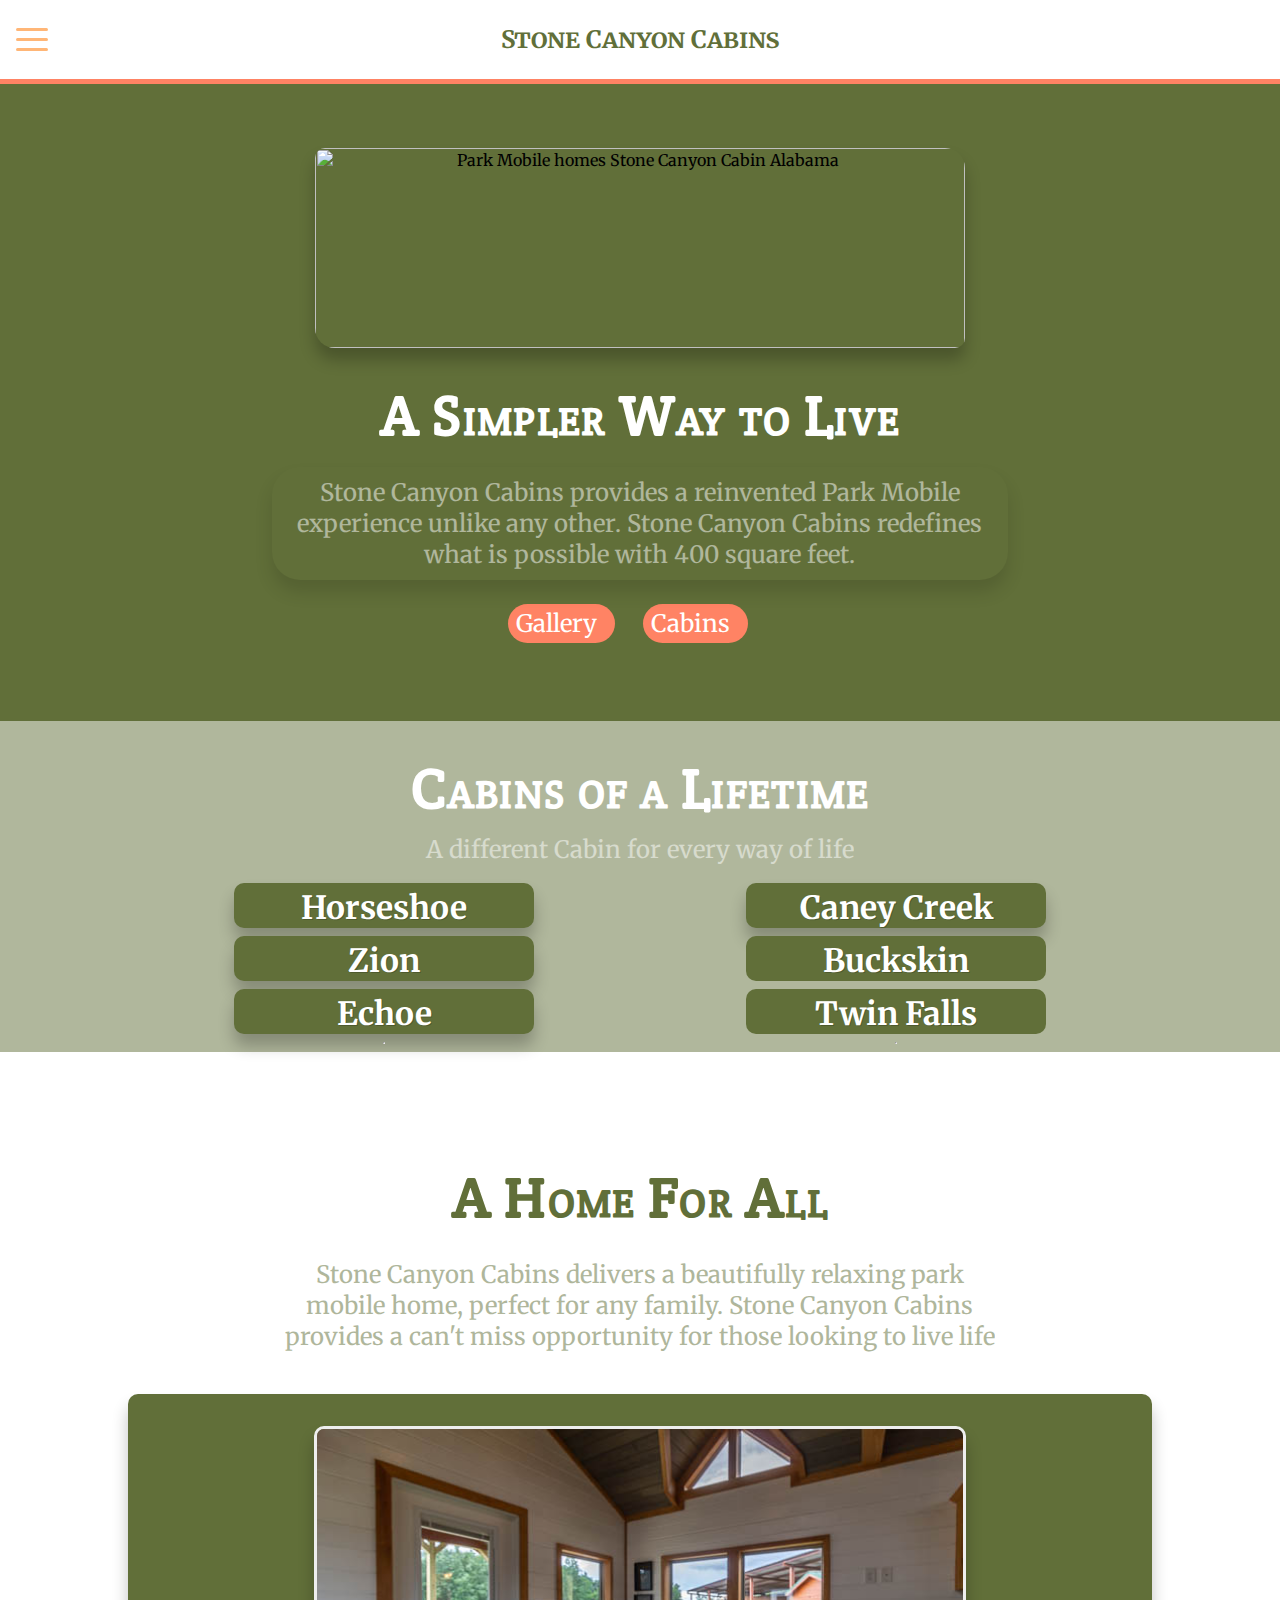
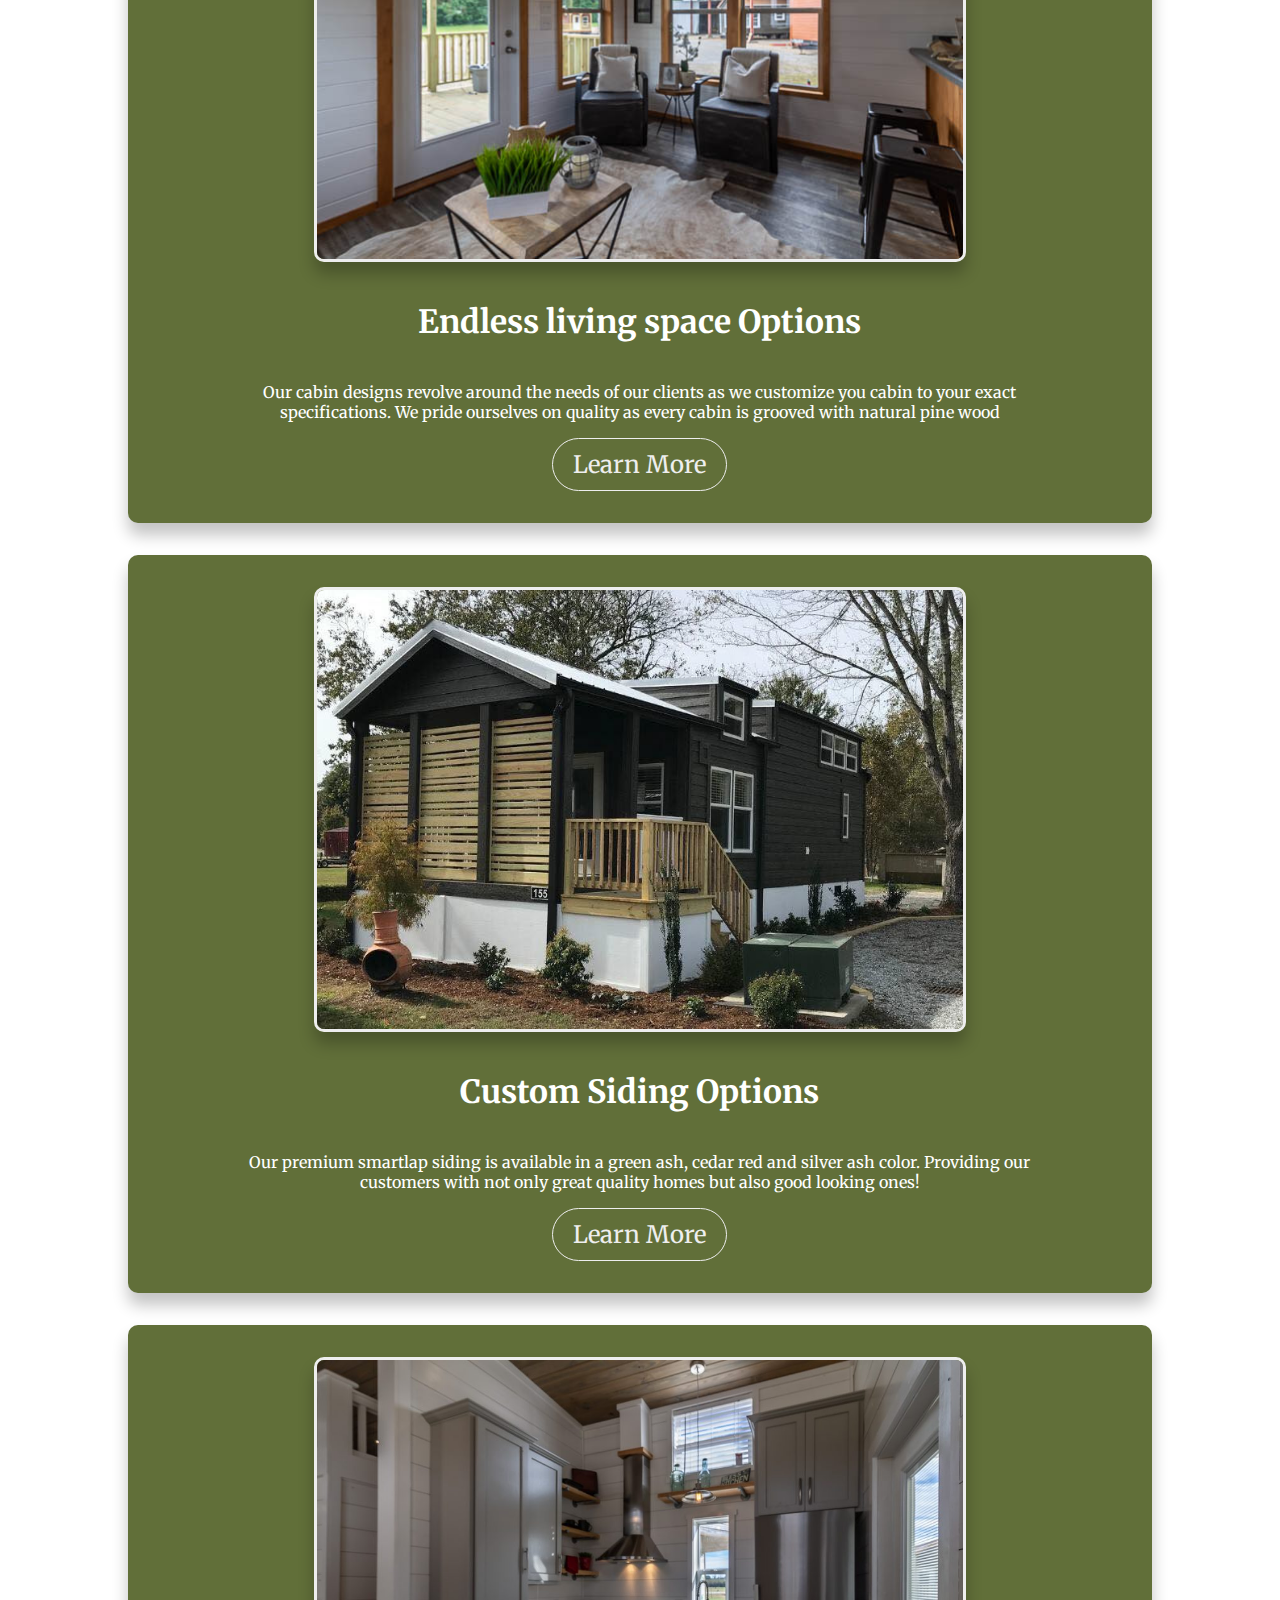
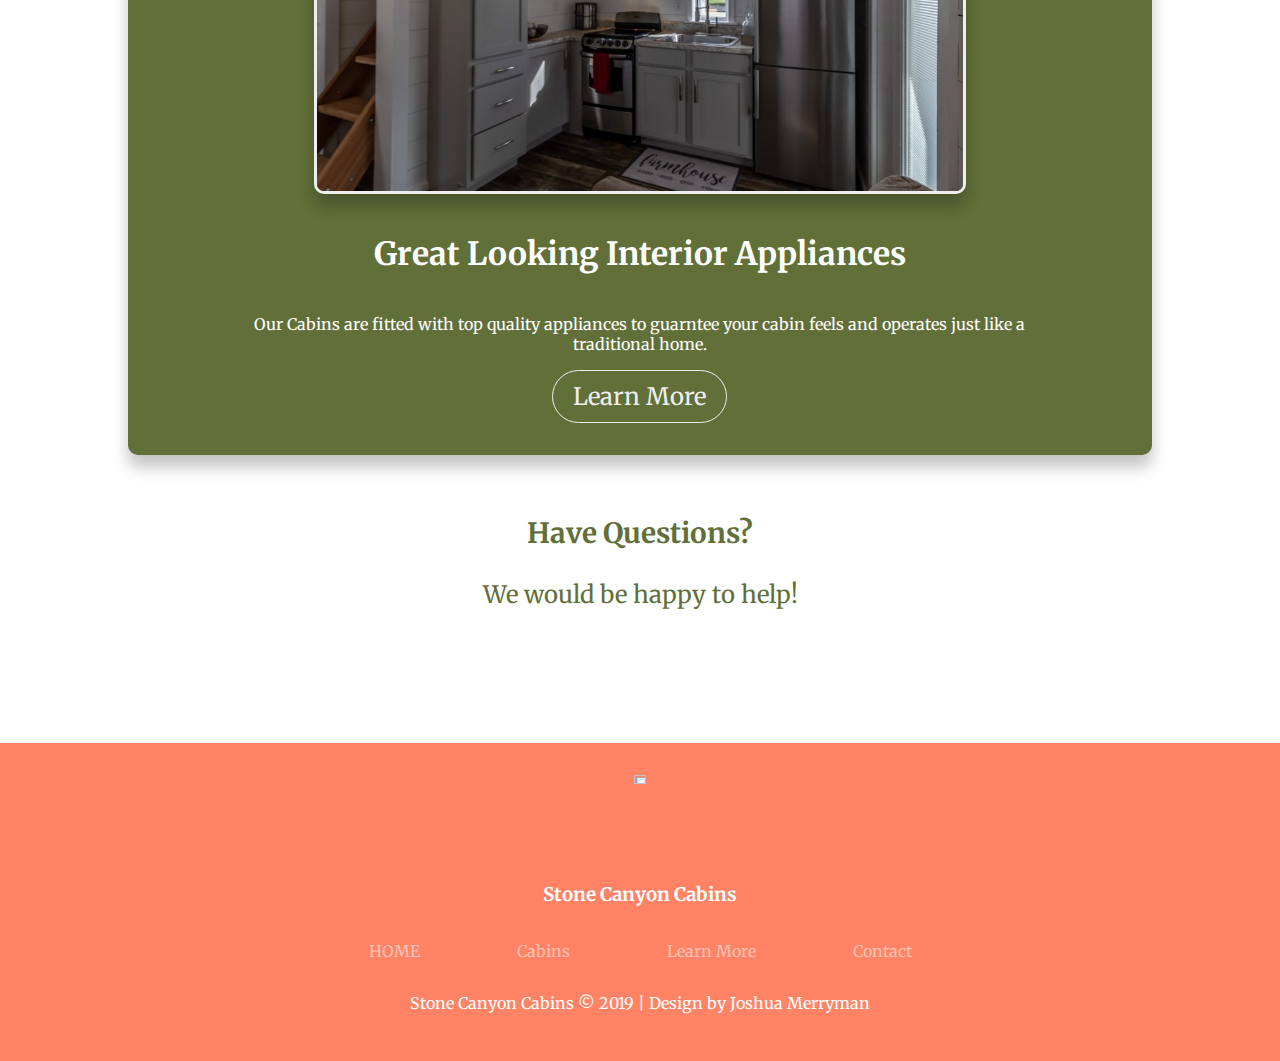
==== commit 8169e7e0: "changing stylesheet on index.html to styles2" ====
--- a/index.html
+++ b/index.html
@@ -2,7 +2,7 @@
 
 <head>
   <meta charset="utf-8">
-  <link rel="stylesheet" href="styles3.css">
+  <link rel="stylesheet" href="styles2.css">
   <link href="https://fonts.googleapis.com/css?family=Crete+Round|Fira+Sans:400i|Merriweather" rel="stylesheet">
   <link rel="stylesheet" href="https://use.fontawesome.com/releases/v5.8.1/css/all.css" integrity="sha384-50oBUHEmvpQ+1lW4y57PTFmhCaXp0ML5d60M1M7uH2+nqUivzIebhndOJK28anvf" crossorigin="anonymous">
   <title>Test Stone Canyon Cabins Test</title>
--- a/styles2.css
+++ b/styles2.css
@@ -0,0 +1,616 @@
+/* font styles
+font-family: 'Fira Sans', sans-serif; Headings
+font-family: 'Crete Round', serif; Headings
+font-family: 'Merriweather', serif; Body text
+
+Color Palette
+
+*/
+
+:root {
+  --background: #ffb677;
+  --secondary: #ff8364;
+  --green: #616f39;
+  --light: #ffd98e;
+}
+
+*::before,*::after {
+  box-sizing: border-box;
+}
+/* General Page styling */
+html {
+  scroll-behavior: smooth;
+}
+body{
+  margin: 0;
+  /* background: var(--green); */
+  font-family: "Merriweather", serif;
+  font-weight: 400;
+  width: 100vw;
+}
+section {
+  padding: calc(3rem + 30px) 0;
+}
+a{
+  text-decoration: none;
+  color: inherit;
+}
+
+/*Specific Class styling, usually for positioning */
+.container {
+    width: 80%;
+    max-width: 2400px;
+    margin: 0 auto;
+}
+
+.grid {
+  display: grid;
+}
+
+.title {
+  font-size: 3.5rem;
+  font-family: 'Crete Round', serif;
+  font-variant: small-caps;
+  letter-spacing: 1.3px;
+  margin: 0 10px 1rem;
+  padding-top: 2rem;
+}
+.sub-title {
+  border-radius: 28px;
+  font-size: 1.5rem;
+  width: 70%;
+  padding: 10px;
+  opacity: 0.5;
+  margin: 0 auto;
+
+}
+
+.btn {
+  border-radius: 28px;
+  cursor: pointer;
+  display: inline-block;
+  font-size: 1.5rem;
+  padding: 4px 8px;
+  margin: 0 auto;
+  transition: all ease-in-out 250ms
+}
+
+.btn:hover {
+  box-shadow: 0 12px 16px 0 rgba(0,0,0, 0.24);
+}
+
+.btn-icon {
+  margin: 0 5px;
+}
+.box-shadow {
+  box-shadow: 0 12px 16px 0 rgba(0,0,0, 0.24);
+}
+
+header {
+  background: white;
+  text-align: center;
+  display: block;
+  position: fixed;
+  top: 0;
+  z-index: 10;
+  width: 100%;
+  border-bottom: solid 5px var(--secondary);
+  margin: 0;
+}
+header::after {
+  clear: both;
+}
+.logo {
+  color: var(--green);
+  font-variant: small-caps;
+  font-size: 1.5rem;
+}
+.nav-toggle {
+  display: none;
+}
+
+.nav-toggle-label{
+  position: absolute;
+  top: 0;
+  left: 0;
+  margin-left: 1em;
+  height: 100%;
+  display: flex;
+  align-items: center;
+}
+.nav-toggle-label:hover {
+  cursor: pointer;
+}
+
+.nav-toggle-label span,
+.nav-toggle-label span::before,
+.nav-toggle-label span::after {
+  display: block;
+  background: var(--background);
+  height: 3px;
+  width: 2em;
+  border-radius: 3px;
+  position: relative;
+}
+
+.nav-toggle-label span::before,
+.nav-toggle-label span::after {
+  content: '';
+  position: absolute;
+}
+
+.nav-toggle-label span::before {
+  bottom: 10px;
+}
+.nav-toggle-label span::after {
+  top: 10px;
+}
+
+.header-nav {
+  position: absolute;
+  text-align: left;
+  top: 100%;
+  left: 0;
+  background: white;
+  width: 100%;
+  transform: scale(1, 0);
+  transform-origin: top;
+  transition: transform 400ms ease-in-out;
+
+
+}
+.header-nav-ul {
+  padding: 0;
+  margin: 0;
+  list-style: none;
+}
+.header-nav-li {
+  margin-bottom: 1em;
+  margin-left: 1em;
+}
+
+ .header-nav-a {
+  color: var(--green);
+  text-decoration: none;
+  font-size: 1.2rem;
+  text-transform: uppercase;
+  opacity: 0;
+  transition: opacity 100ms ease-in-out;
+}
+
+.header-nav-a:hover {
+  color: var(--green);
+  border-bottom: 2px solid var(--green);
+}
+/*looks for nav that is a sibling of nav toggle (~)*/
+.nav-toggle:checked ~ nav {
+  transform: scale(1,1);
+  border-bottom: solid 5px var(--green);
+
+}
+.nav-toggle:checked ~ nav a {
+  opacity: 1;
+  transition: opacity 250ms ease-in-out 250ms;
+}
+
+/*------------------top-home styling begins --------------*/
+.top-home {
+  padding-top: calc(100px + 3rem);
+  top: 0;
+  background: var(--green);
+  /* height: 40vh; */
+}
+
+.top-left {
+  grid-area: left;
+  color: #fff;
+}
+.top-home-p {
+  margin: 1rem 0;
+}
+
+
+.top-right {
+  grid-area: right;
+}
+
+.top-image {
+  width: 100%;
+  max-width: 650px;
+  border-radius: 10px 20px;
+  margin: 0 auto;
+  box-shadow: 0 12px 16px 0 rgba(0,0,0, 0.24);
+
+
+}
+.top-home-grid {
+  grid-template-columns: repeat(2,1fr);
+  grid-auto-rows: minmax(200px, auto);
+  grid-template-areas: "left right";
+}
+
+.top-btn {
+  background: var(--secondary);
+  margin-top: 1em;
+  margin-right: 1em;
+}
+.top-btn:hover {
+  background: white;
+  color: var(--secondary);
+}
+
+/* ---- end of top-home styling section ----*/
+/* --------- start of accordion styling ---- */
+#accordion {
+  background-color: rgba(97,111,57,.5);
+  text-align: center;
+  color: white;
+  padding: 0;
+}
+#accordion .title {
+  margin-bottom: 0;
+}
+.accordion-column1, .accordion-column2, .accordion-column3 {
+margin: 0 auto;
+}
+.accordion-column1 {
+  grid-area: column1;
+}
+.accordion-column2 {
+  grid-area: column2;
+}
+.accordion-column3 {
+  grid-area: column3;
+}
+
+.accordion-grid {
+  display: grid;
+  grid-template-columns: repeat(3,1fr);
+  /* grid-column-gap: 15px; */
+/*   grid-auto-rows: minmax(150px, auto); */
+  grid-template-areas:
+    "column1 column2 column3"
+}
+.accordion, .tab-container, .tab, .content, .tab-header, .tab-content {
+  margin: 0;
+  padding: 0;
+  border: none;
+}
+
+.accordion {
+  width: 290px;
+  padding: 1px 5px 5px 5px;
+  background: #616f39;
+  border-radius: 10px;
+  margin-top: .5rem;
+}
+
+/* .accordion:hover {
+  background: #eeeeee;
+  color: var(--green);
+} */
+
+#close .tab {
+  background: #eeeeee;
+  color: var(--green);
+}
+
+.accordion .tab {
+  display: block;
+  height: 35px;
+  margin-top: 4px;
+  text-decoration: none;
+  color: white;
+  text-shadow: 1px 1px 0px rgba(0,0,0, .2);
+  border-radius: 10px;
+  text-align: center;
+}
+
+.tab-container::before {
+  display: block;
+  content: '';
+  margin-top: -250px;
+  height: 250px;
+  visibility: hidden;
+  pointer-events: none;
+}
+.tab-header {
+  font: 2rem; 'Crete Round', serif;
+}
+.tab--btn-page {
+  transition: all ease-in-out 250ms;
+}
+
+.tab-btn:hover .tab--btn-page {
+  transform: rotate(90deg);
+}
+
+.accordion .tab:hover, .accordion div:target .accordion {
+  text-shadow: 0px 1px 0px rgba(255, 255, 255, .15);
+  background: white;
+  color: var(--green);
+  width: 100%;
+  padding: 0;
+
+}
+
+.content {
+  color: var(--green);
+  background: white;
+  padding: 10px;
+  border-radius: 10px;
+  text-align: center;
+}
+
+.tab-content {
+  font-size: 1.3rem;
+  padding: .5rem;
+}
+
+
+.accordion div .content {
+  display: none;
+  margin: 5px;
+  transition: all ease-in-out 150ms;
+}
+
+.accordion div:target .content {
+  display: block;
+}
+
+
+.accordion &gt; div {
+  height: 40px;
+  overflow: hidden;
+  transition: all ease-in-out .3s;
+
+}
+
+.accordion &gt; div:target {
+  height: 100px;
+}
+.tab-content{
+  margin: 10px 0;
+  font: 11px/16px Arial, sans-serif;
+}
+
+.content ul li {
+  list-style: none;
+  margin: 5px 10px 5px 0;
+}
+/*-------- end of accordion styling ------- */
+/* ------ start of middle-home section -----*/
+.middle-home {
+  background-color: white;
+  width: 100%;
+  color: var(--green);
+  display: flex;
+  align-items: center;
+  justify-content: center;
+
+}
+.middle-home:hover .middle-subtitle {
+  opacity: .8;
+}
+
+.middle-card {
+  color: white;
+  background: var(--green);
+  text-align: center;
+  margin: 0 auto;
+  padding: 2rem .5rem;
+  position: relative;
+  border-radius: 10px;
+  transform: skew(2deg, 2deg);
+  transition: all ease-in-out 250ms;
+}
+
+.card-content{
+  width: 80%;
+  margin: 0 auto;
+  text-align: center;
+}
+
+.middle-card:hover {
+  transform: skew(0);
+}
+
+.card-title {
+  font-size: 2rem;
+  padding: .5rem;
+}
+
+.card-img {
+  width: 80%;
+  border-radius: 10px;
+  border: 3px #eeeeee solid;
+  transition: all ease-in-out 250ms;
+}
+
+.middle-card:hover .card-img {
+  width: 85%;
+  box-shadow: 0 16px 20px 0 rgba(0,0,0, 0.5)
+}
+.card-btn {
+  position: relative;
+  margin: 0;
+  padding: 10px 20px;
+  border: 1px solid #eeeeee;
+  color: #eeeeee;
+  transition: all ease-in-out 0.5s;
+  transform: translateY(-40px);
+  opacity: 0;
+  visibility: hidden;
+}
+
+.middle-card:hover .card-btn{
+  transform: translate(0);
+  opacity: 1;
+  visibility: visible;
+}
+.card-btn:hover {
+  color: var(--green);
+  background: #eeeeee;
+  border-color: var(--green);
+}
+
+.middle-intro, .middle-btm {
+  text-align: center;
+}
+
+.middle-intro {
+  grid-area: intro;
+}
+
+.middle-subtitle {
+  margin: 0 auto;
+  margin-bottom: 2rem;
+  transition: all ease-in-out 250ms;
+}
+
+.middle-btm {
+  grid-area: btm;
+  font-size: 1.5rem;
+}
+
+.middle-card1 {
+  grid-area: card1;
+
+}
+
+.middle-card2 {
+  grid-area: card2;
+  transform: skew(0);
+}
+
+.middle-card3 {
+  grid-area: card3;
+  transform: skew(-2deg, -2deg);
+}
+
+
+
+
+.middle-home-grid {
+  grid-template-columns: repeat(3,1fr);
+  grid-gap: 2rem;
+  grid-auto-rows: minmax(100px, auto); /* possibly add this to .grid class, appears multiple times*/
+  grid-template-areas:
+    "intro intro intro"
+    "card1 card2 card3"
+    "btm btm btm"
+}
+/*---------------------- end of middle-home styling --------------*/
+/* start of footer styling */
+footer {
+  background: var(--secondary);
+  color: white;
+  width: 100%;
+  margin: 0 auto;
+  text-align: center;
+  padding: 2em 0;
+}
+.footer-logo {
+  width: 10%;
+  max-width: 200px;
+}
+.footer-ul {
+  display: flex;
+  width: 50%;
+  padding: 1em 0;
+  justify-content: space-around;
+  margin: 0 auto;
+}
+.footer-li {
+  display: inline-block;
+  text-decoration: none;
+}
+
+.footer-top {
+  opacity: .5;
+  transition: all ease-in-out
+}
+.footer-top:hover {
+  opacity: 1;
+}
+.footer-bottom {
+  width: 25%;
+}
+
+
+
+
+
+@media screen and (min-width:1300px ) {
+  .nav-toggle-label {
+    display: none
+  }
+  header::after {
+    clear: both;
+  }
+  .logo {
+    float: left;
+    font-size: 1.5em;
+
+  }
+  .header-nav {
+    all: unset;
+    float: right;
+    padding: 1em;
+  }
+
+  .header-nav-ul {
+    display: flex;
+    justify-content: flex-end;
+  }
+  .header-nav-li {
+    margin: 1rem;
+  }
+
+  .header-nav-a {
+    opacity: 1;
+    font-size: 1.2rem;
+  }
+}
+
+@Media screen and (max-width:1300px) {
+  .top-home-grid {
+    grid-template-columns: repeat(1, 1fr);
+    text-align: center;
+    grid-template-areas:
+    "right"
+    "left";
+  }
+  .sub-title {
+    margin: 0 auto;
+  }
+  .middle-home-grid {
+    grid-template-columns: repeat(1,1fr);
+    grid-gap: 2rem;
+    grid-auto-rows: minmax(100px, auto); /* possibly add this to .grid class, appears multiple times*/
+    grid-template-areas:
+      "intro"
+      "card1"
+      "card2"
+      "card3"
+      "btm"
+  }
+  .middle-card {
+    transform: none;
+  }
+  .card-btn {
+    transform: none;
+    opacity: 1;
+    visibility: visible;
+  }
+  .accordion-column2 {
+    display: none;
+  }
+  .accordion-grid {
+    grid-template-columns: repeat(2, 1fr);
+    grid-template-areas:
+    "column1 column3"
+  }
+
+
+}
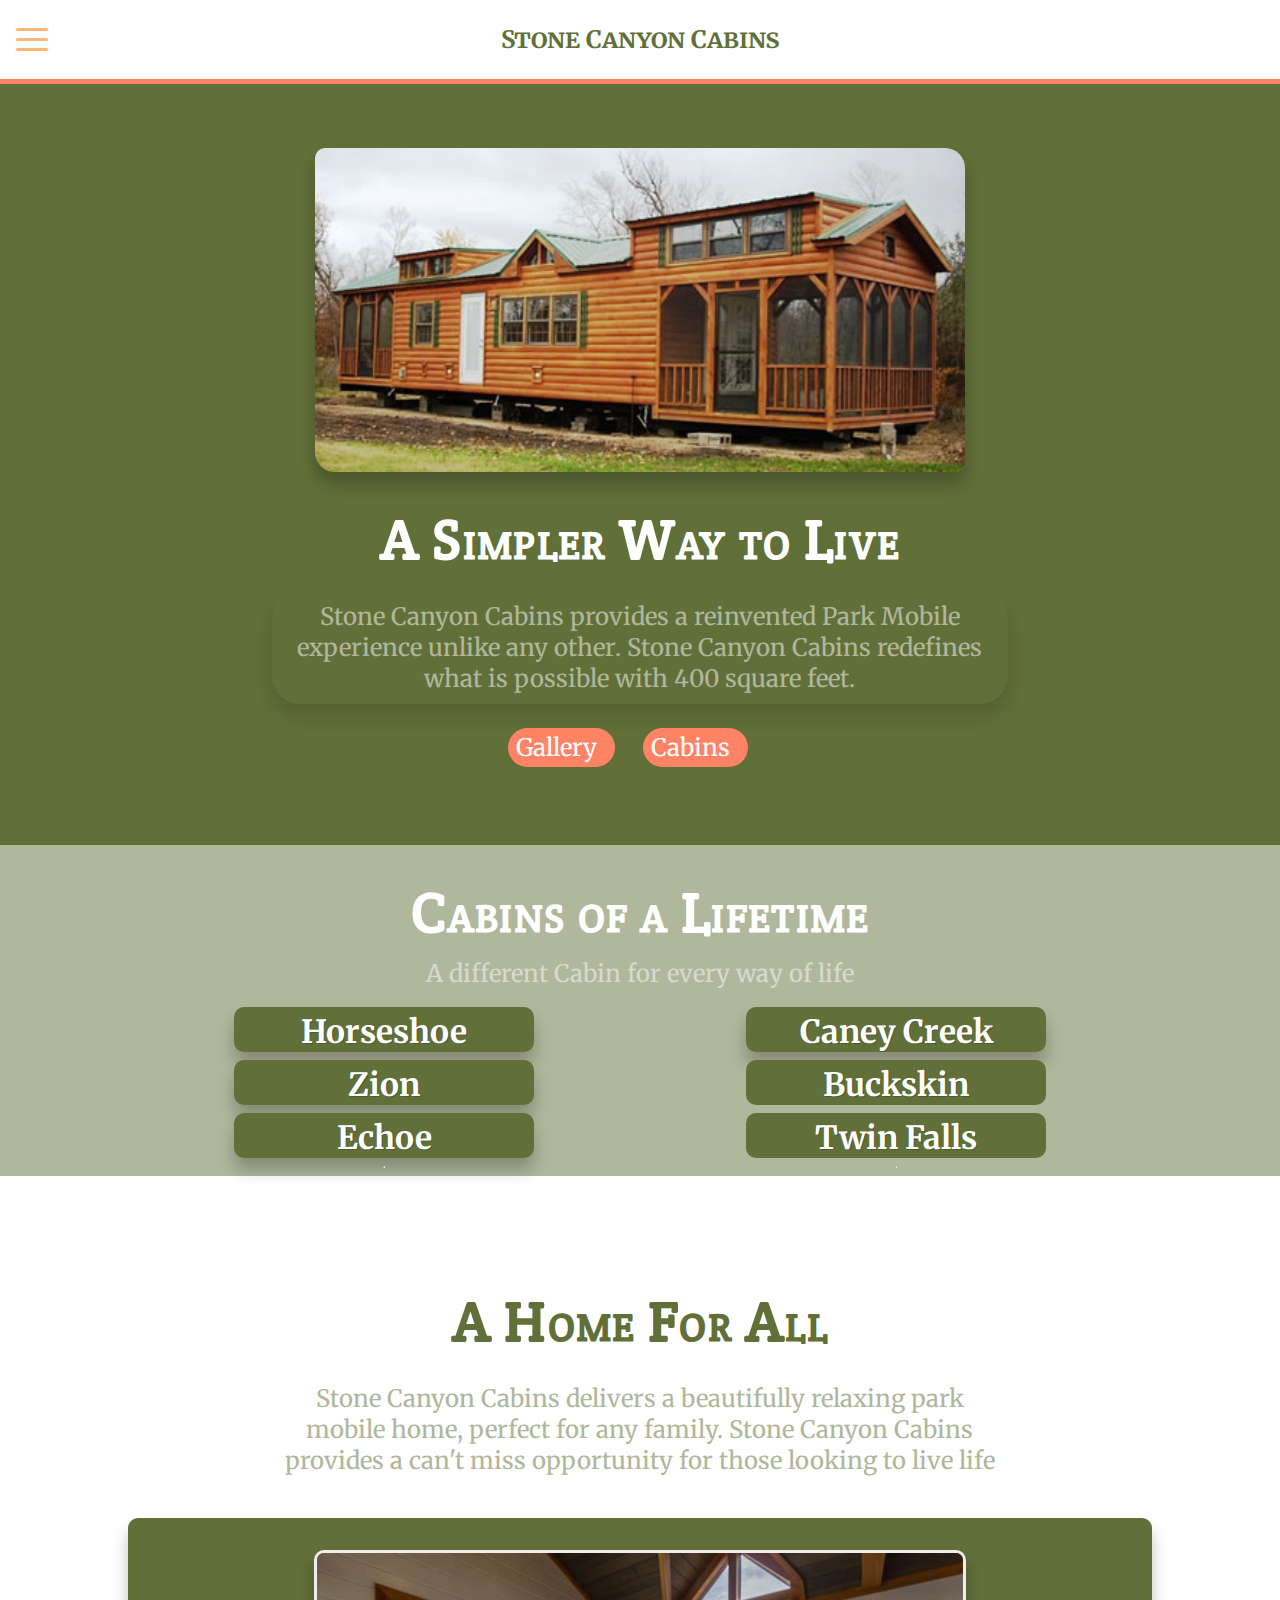
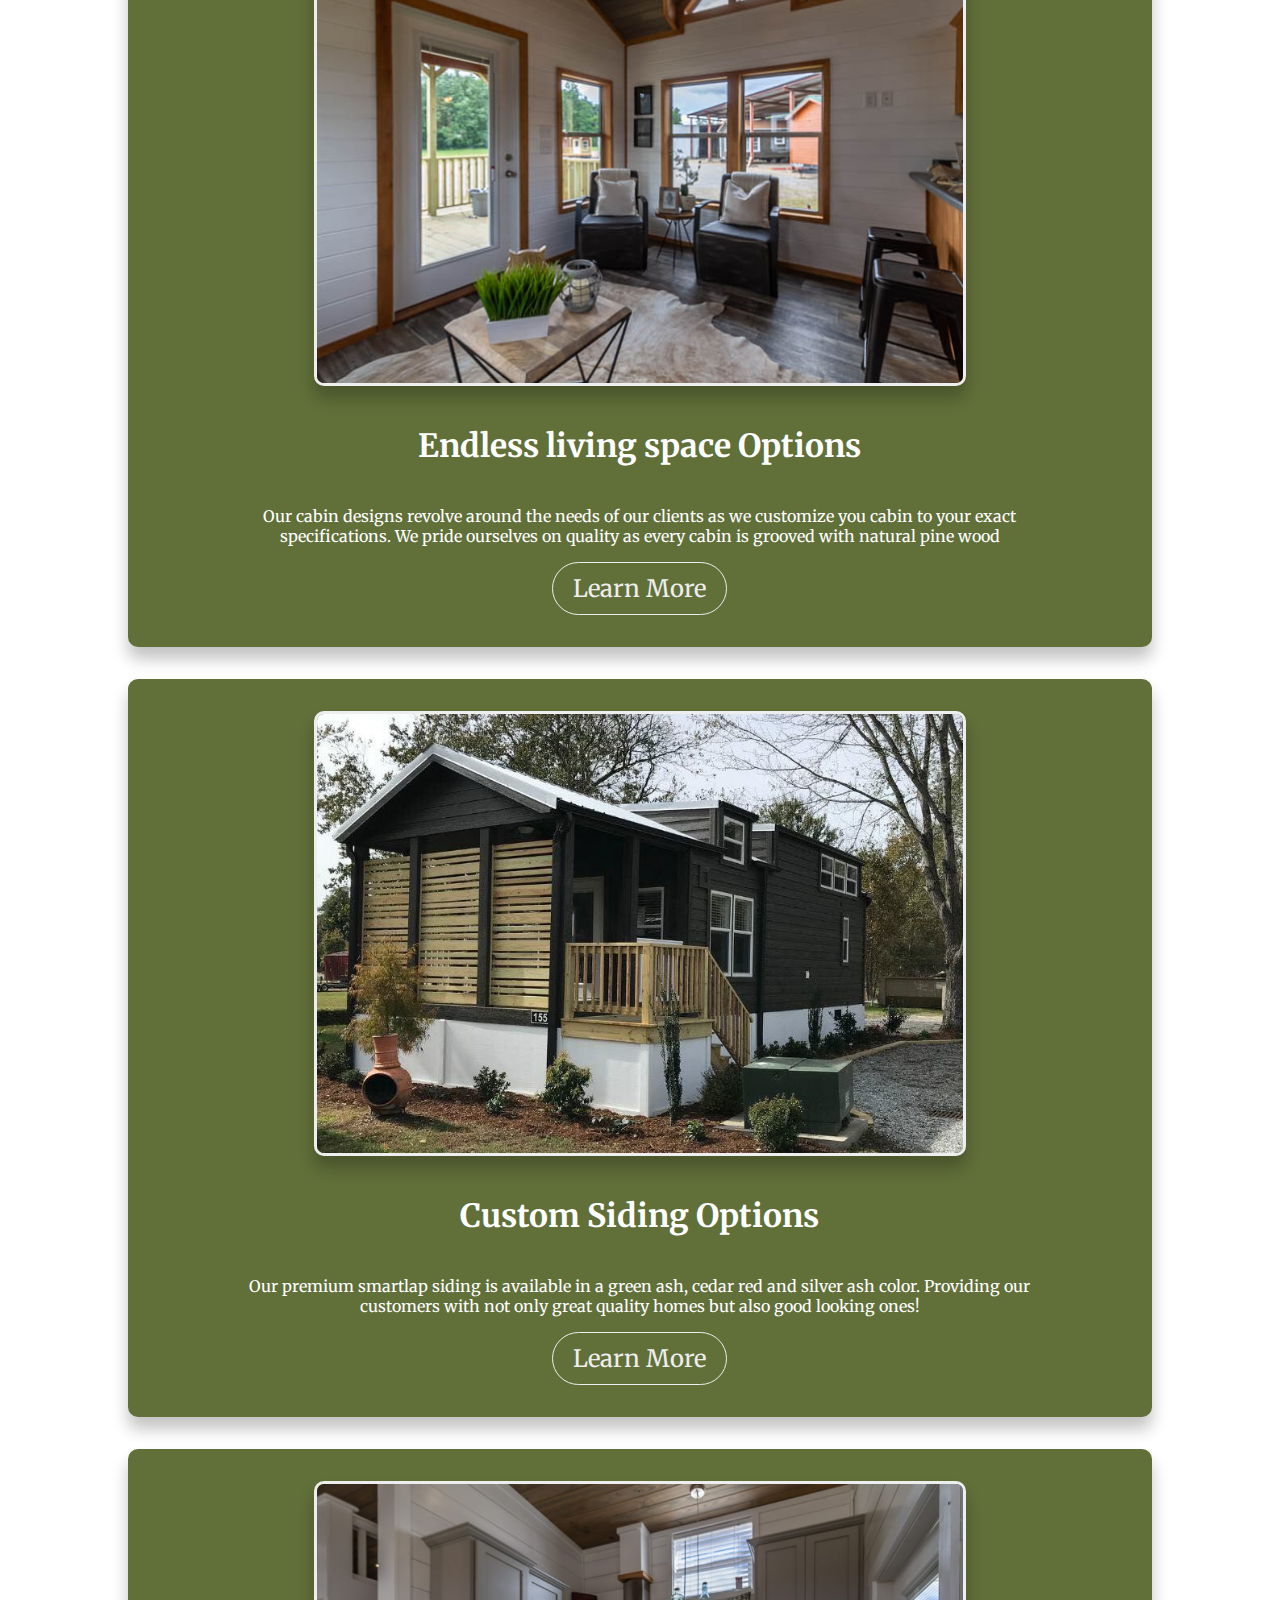
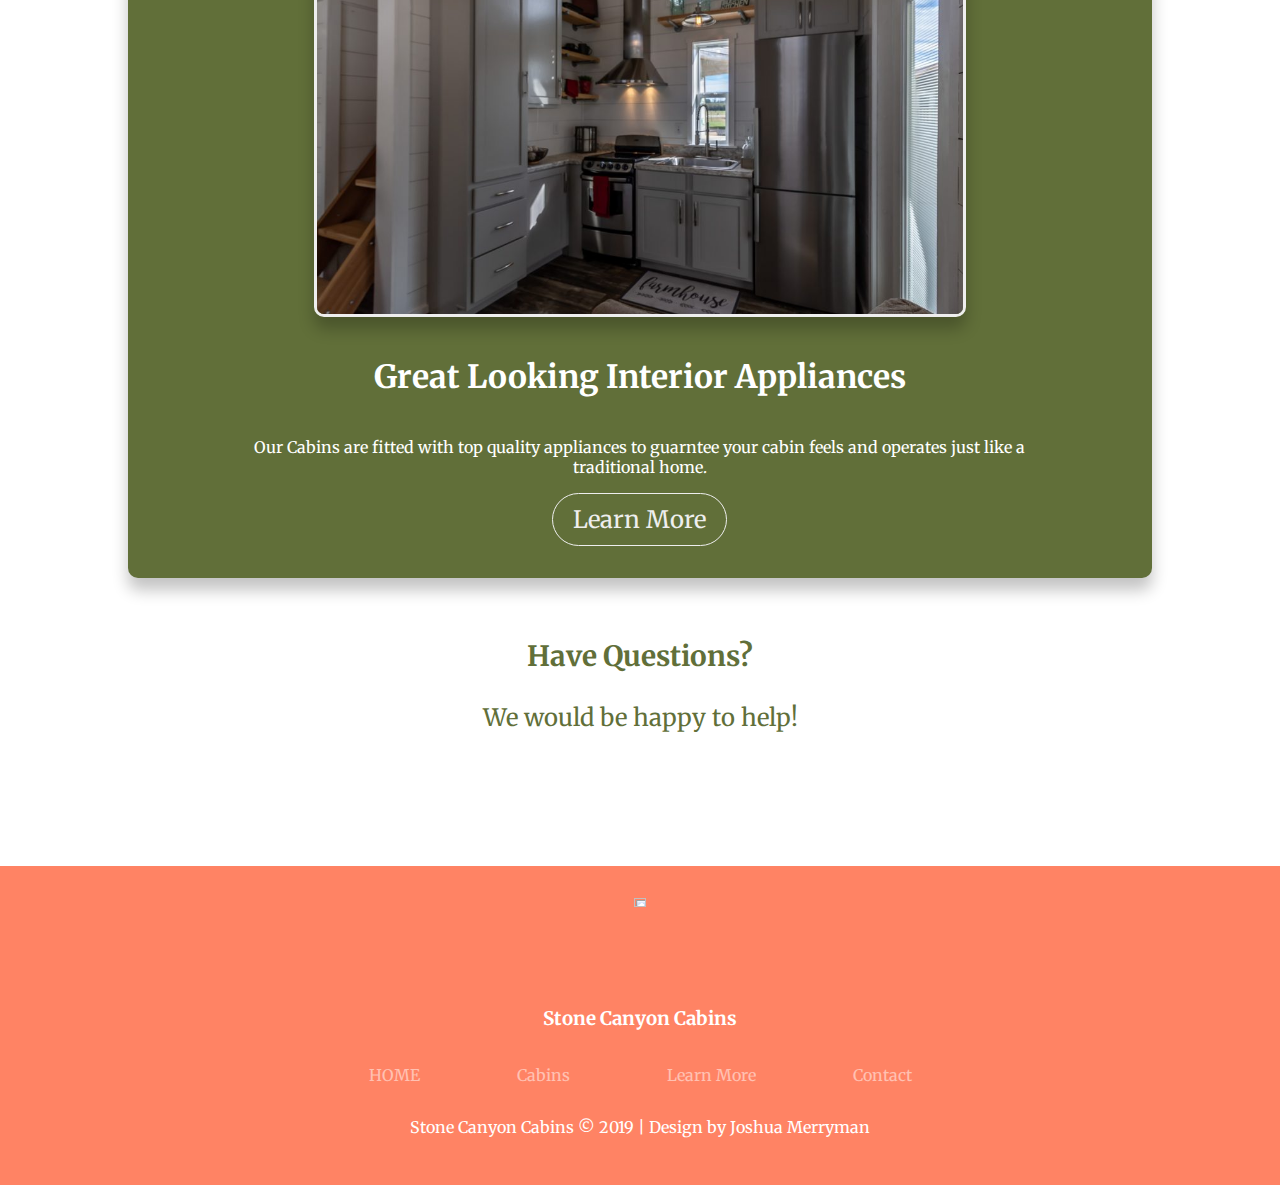
==== commit 51330103: "image source update - minor change" ====
--- a/index.html
+++ b/index.html
@@ -39,7 +39,7 @@
           </div>
           <div class="top-right">
             <a href="images/cabin-page-example.jpg" onclick="window.open(this.href); return false;" onkeypress="window.open(this.href); return false;">
-            <img class="top-image" src="images/cabin-page-example.jpg"  alt="Park Mobile homes Stone Canyon Cabin Alabama">
+            <img class="top-image" src="images/Cabin-page-example.jpg"  alt="Park Mobile homes Stone Canyon Cabin Alabama">
             </a>
           </div>
         </div>
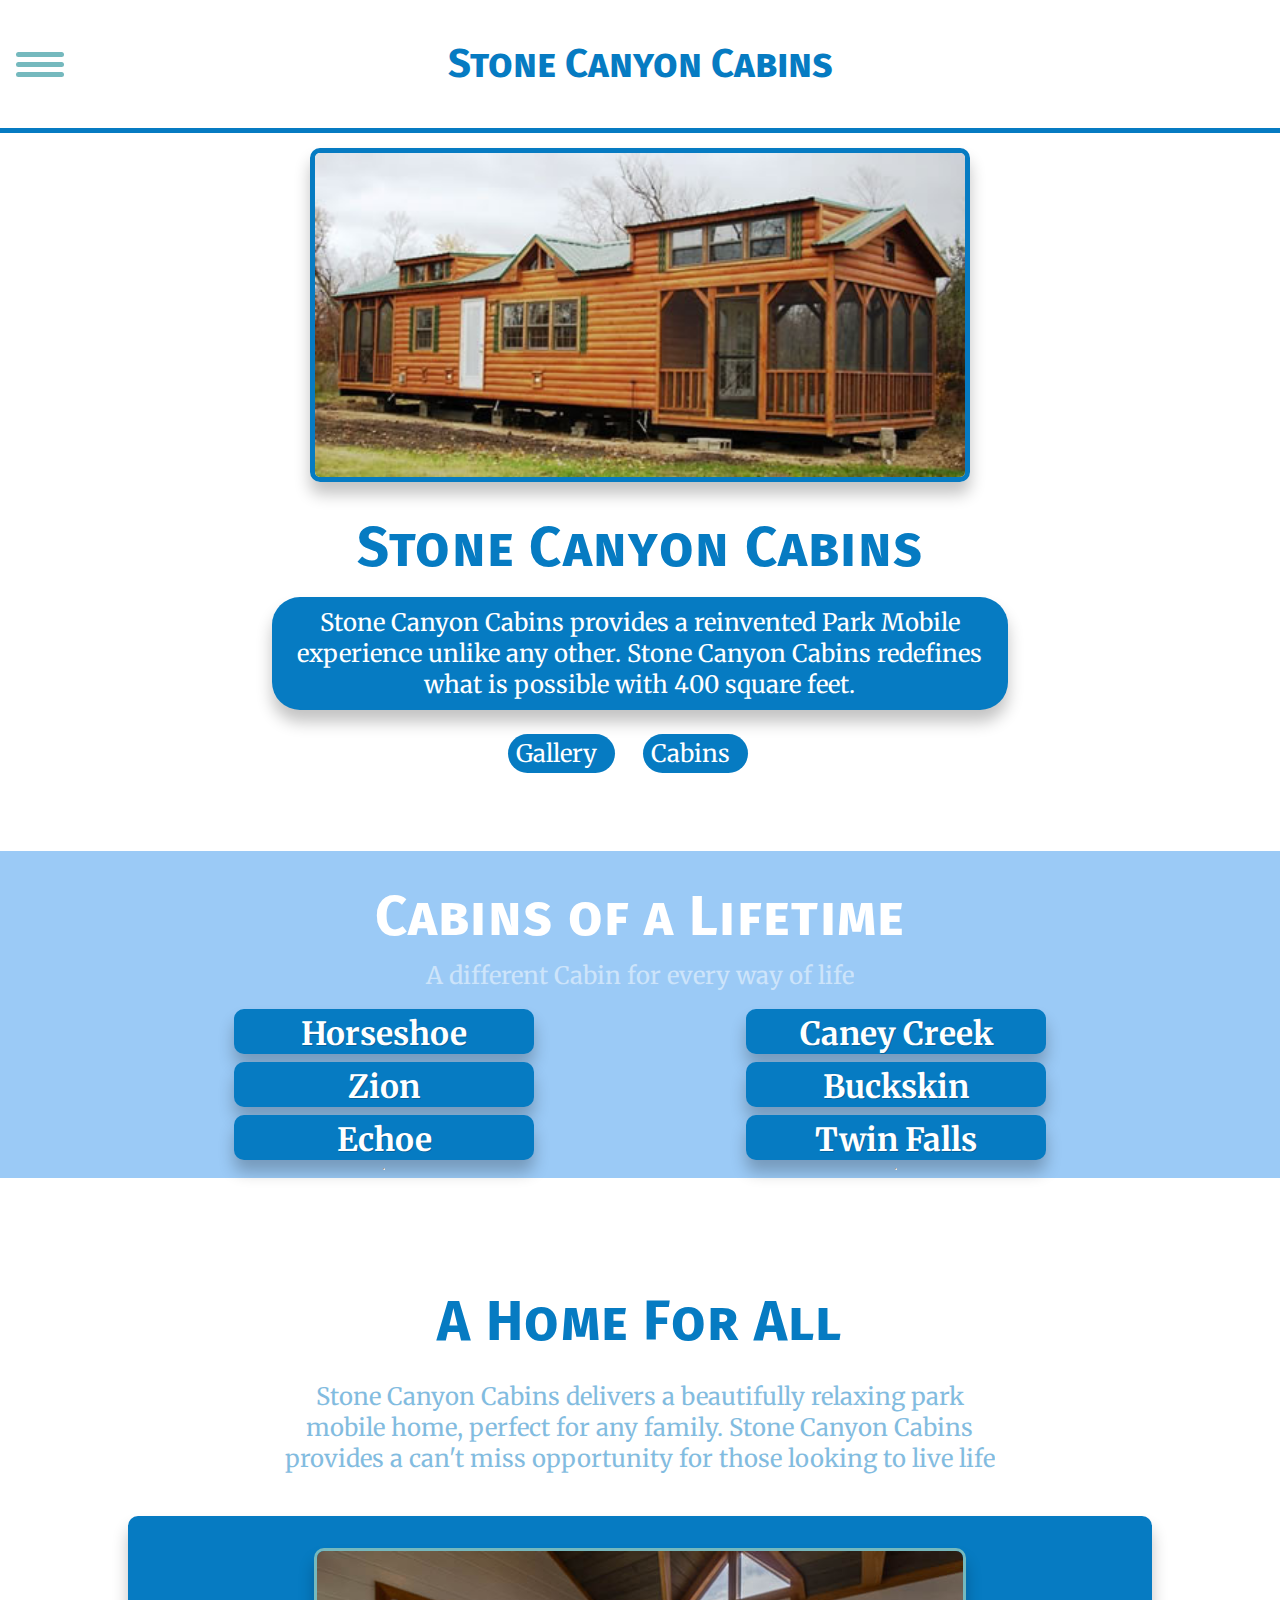
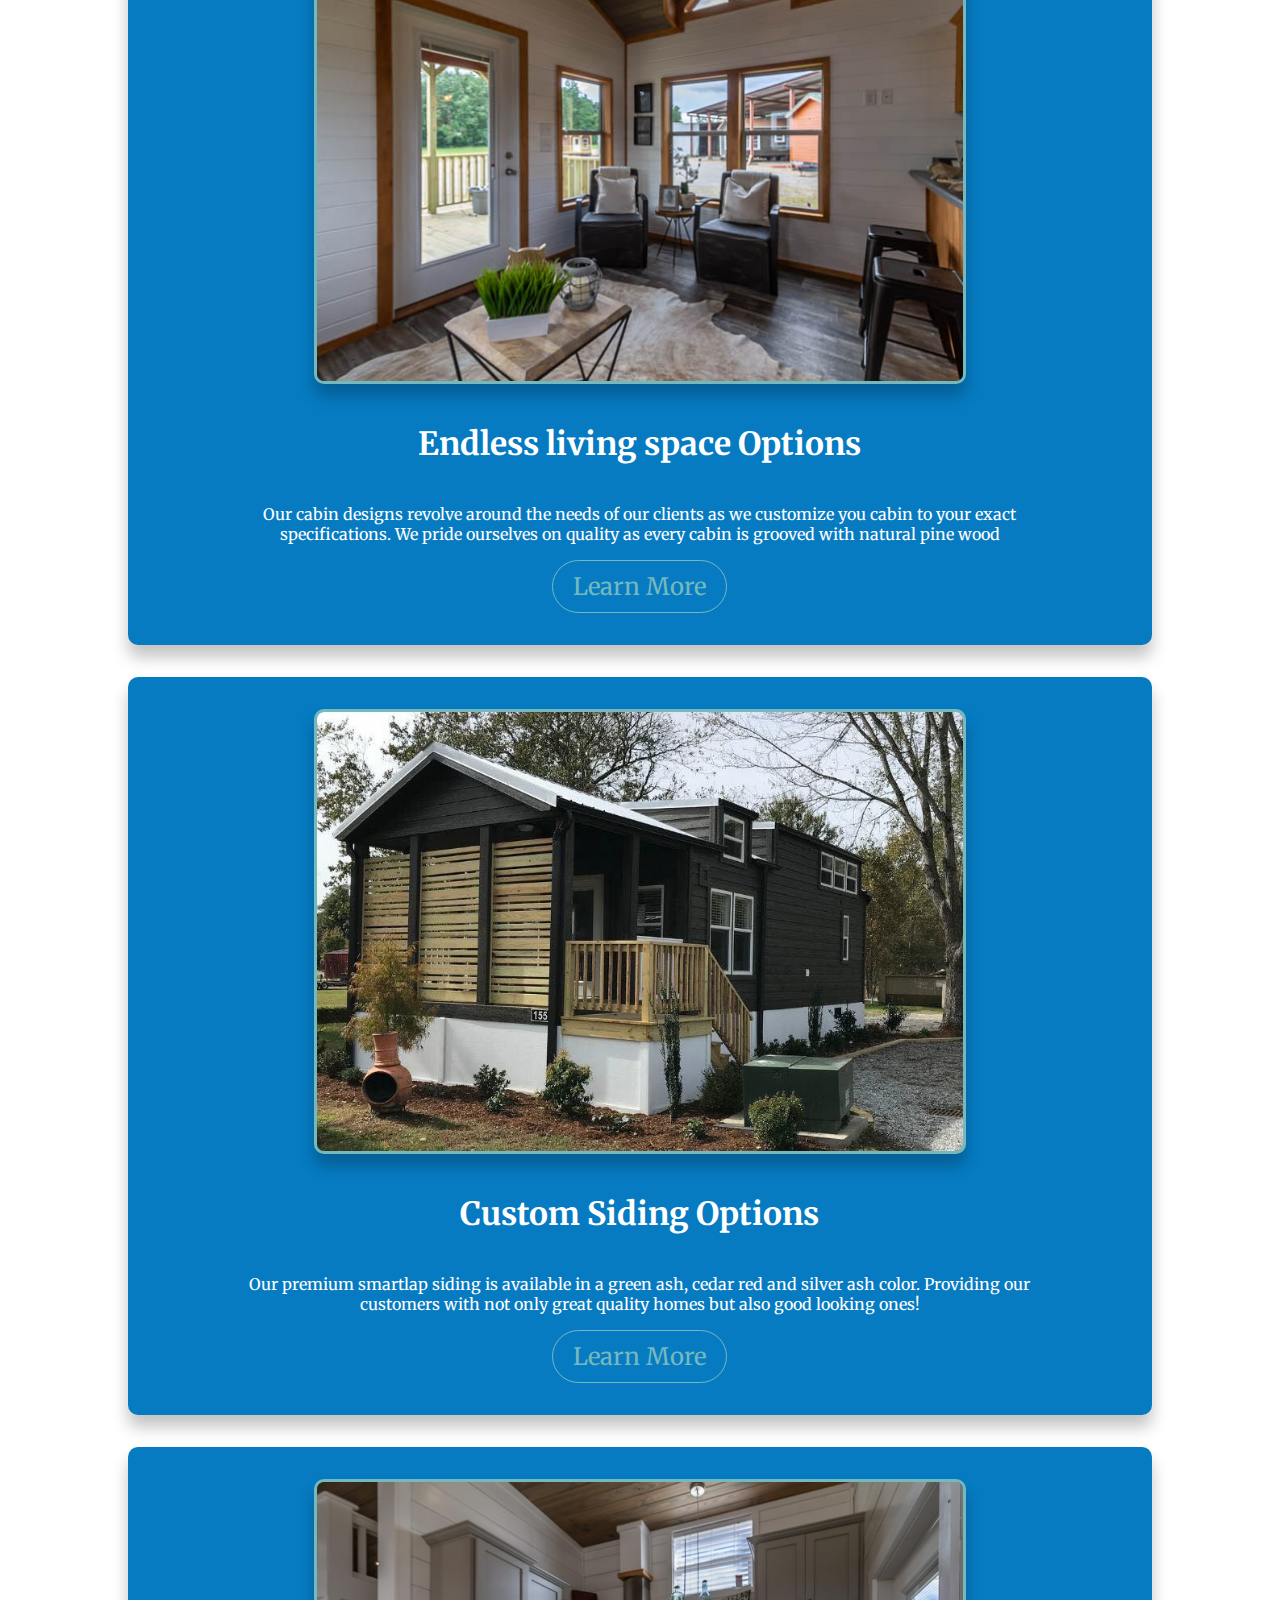
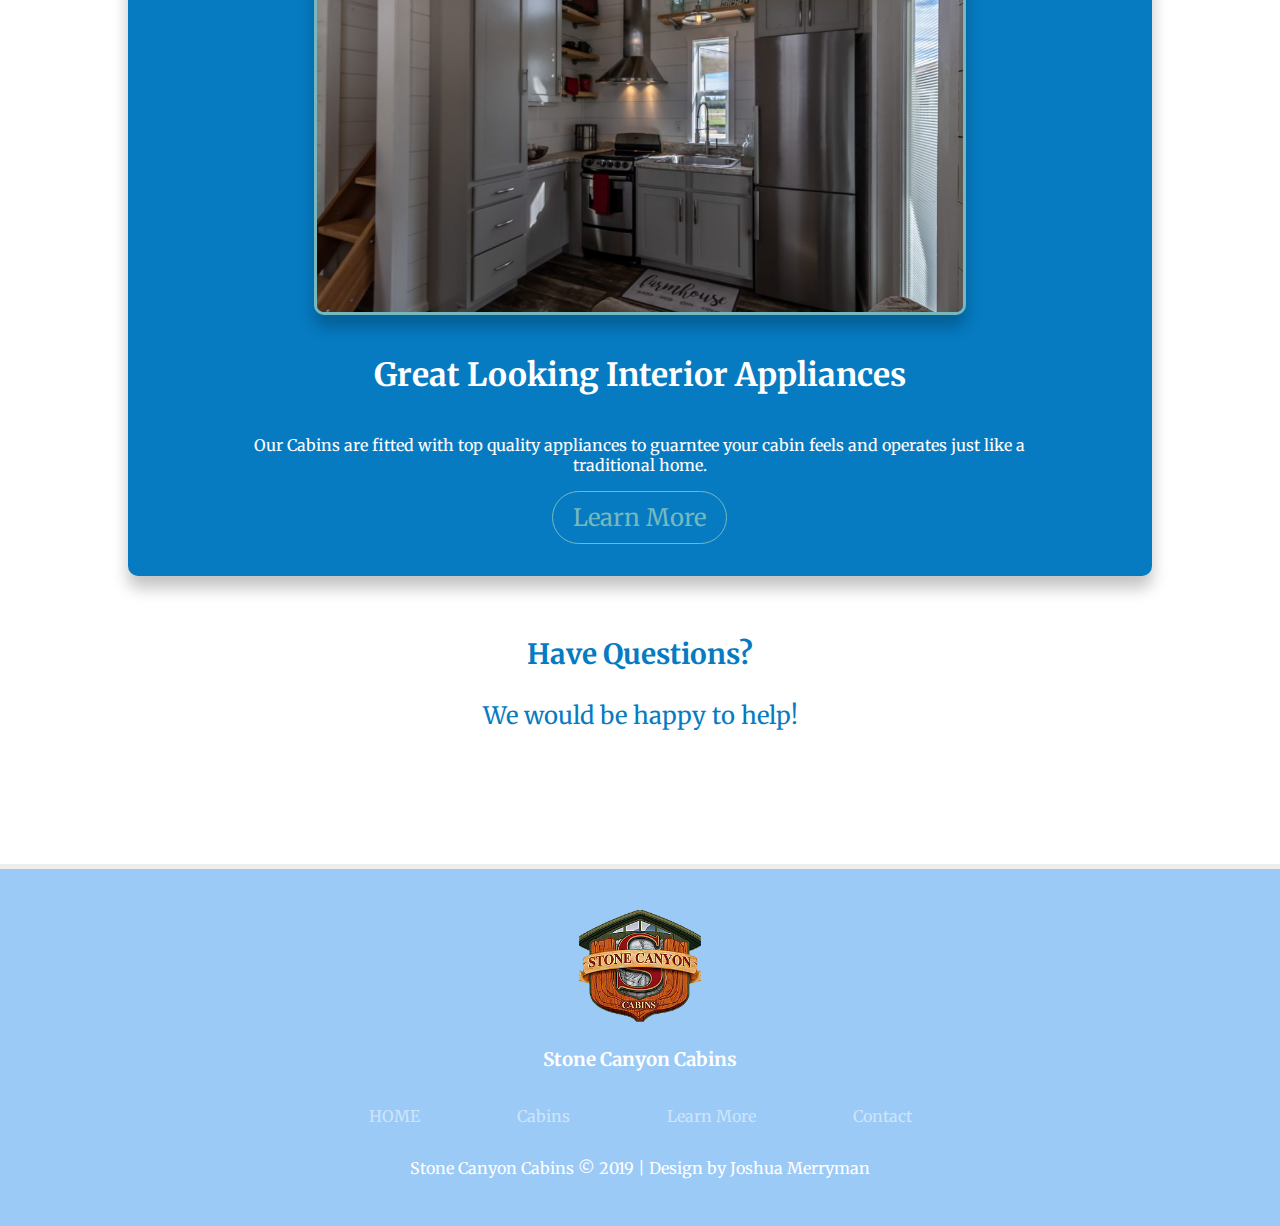
==== commit f1fffa56: "cabins pages added | sign up form/popup added" ====
--- a/index.html
+++ b/index.html
@@ -5,7 +5,7 @@
   <link rel="stylesheet" href="styles2.css">
   <link href="https://fonts.googleapis.com/css?family=Crete+Round|Fira+Sans:400i|Merriweather" rel="stylesheet">
   <link rel="stylesheet" href="https://use.fontawesome.com/releases/v5.8.1/css/all.css" integrity="sha384-50oBUHEmvpQ+1lW4y57PTFmhCaXp0ML5d60M1M7uH2+nqUivzIebhndOJK28anvf" crossorigin="anonymous">
-  <title>Test Stone Canyon Cabins Test</title>
+  <title>index1 Stone Canyon Cabins Test</title>
 </head>
 
 <body>
@@ -32,7 +32,8 @@
       <div class="container">
         <div class="grid top-home-grid">
           <div class="top-left">
-            <h1 class="title">A Simpler Way to Live</h1>
+            <h1 class="title">Stone Canyon Cabins</h1>
+            <!-- <h2 class="title">A Simpler Way to Live</h2> -->
             <p class="sub-title top-home-p box-shadow">Stone Canyon Cabins provides a reinvented Park Mobile experience unlike any other. Stone Canyon Cabins redefines what is possible with 400 square feet.</p>
             <a class="btn top-btn" href="#">Gallery<i class="btn-icon far fa-image"></i></a>
             <a class="btn top-btn" href="#">Cabins<i class="btn-icon fas fa-home"></i></a>
@@ -149,7 +150,7 @@
        </div> <!-- end of content -->
      </div> <!-- End of Tab-1 -->
    </div> <!-- End of Accordion -->
-   <div class="accordion accordion-column3">
+   <div class="accordion box-shadow accordion-column3">
      <div id="tab-8" class="tab-container">
        <a href="#tab-8" class="tab"><h1 class="tab-header">Buckskin</h1></a>
        <div class="content">
@@ -162,7 +163,7 @@
        </div> <!-- end of content -->
      </div> <!-- End of Tab-1 -->
    </div> <!-- End of Accordion -->
-   <div class="accordion accordion-column3">
+   <div class="accordion box-shadow accordion-column3">
      <div id="tab-9" class="tab-container">
        <a href="#tab-9" class="tab"><h1 class="tab-header">Twin Falls</h1></a>
        <div class="content">
@@ -232,7 +233,7 @@
     </div>
   </section>
   <footer>
-    <a href="#home"><img class="footer-logo" src="images/logo.png" alt=""></a>
+    <a href="#home"><img class="footer-logo" src="images/Logo.png" alt=""></a>
     <h3>Stone Canyon Cabins</h3>
     <div class="footer-nav">
       <ul class="footer-ul">
@@ -248,6 +249,7 @@
     </div>
 
   </footer>
+  <script type="text/javascript" src="//downloads.mailchimp.com/js/signup-forms/popup/unique-methods/embed.js" data-dojo-config="usePlainJson: true, isDebug: false"></script><script type="text/javascript">window.dojoRequire(["mojo/signup-forms/Loader"], function(L) { L.start({"baseUrl":"mc.us20.list-manage.com","uuid":"fa8138f35b74dd26481cf3c30","lid":"c9324a6369","uniqueMethods":true}) })</script>
 
 </body>
 
--- a/styles2.css
+++ b/styles2.css
@@ -3,15 +3,53 @@
 font-family: 'Crete Round', serif; Headings
 font-family: 'Merriweather', serif; Body text
 
+--greenfade: rgba(97,111,57,.5);
+
 Color Palette
 
+#ffb677;
+#75b9be;
+#367086;
+ffd98e;
+
+option 1
+--background: #75B9BE;
+--secondary: #75B9BE;
+--green: #367086;
+/*--greenfade: #537A5A;
+--greenfade: rgba(54,112,134, .5) ;
+--light: #a9c2d4;
+--colortext: #258ea6;
+
+option2
+--background: #77AF9C;
+--secondary: #77AF9C;
+--green: #285943;
+--greenfade: #77AF9C;
+/* --greenfade: #285943;
+--light: #;
+--colortext: #258ea6;
+
+option6
+--background: #75B9BE;
+--secondary: #75B9BE;
+--green: #067BC2;
+/*--greenfade: #537A5A;
+--greenfade: rgba(6,123,194, .5) ;
+--greenfade: #9BCAF6;
+--light: #a9c2d4;
+--colortext: #258ea6;
 */
 
 :root {
-  --background: #ffb677;
-  --secondary: #ff8364;
-  --green: #616f39;
-  --light: #ffd98e;
+  --background: #75B9BE;
+  --secondary: #75B9BE;
+  --green: #067BC2;
+  --greenfade: #537A5A;
+  --greenfade: rgba(6,123,194, .5) ;
+  --greenfade: #9BCAF6;
+  --light: #a9c2d4;
+  --colortext: #258ea6;
 }
 
 *::before,*::after {
@@ -49,7 +87,7 @@
 
 .title {
   font-size: 3.5rem;
-  font-family: 'Crete Round', serif;
+  font-family: 'Fira Sans', sans-serif;
   font-variant: small-caps;
   letter-spacing: 1.3px;
   margin: 0 10px 1rem;
@@ -87,6 +125,7 @@
 }
 
 header {
+  font-family: 'Fira Sans', sans-serif;
   background: white;
   text-align: center;
   display: block;
@@ -94,7 +133,7 @@
   top: 0;
   z-index: 10;
   width: 100%;
-  border-bottom: solid 5px var(--secondary);
+  border-bottom: solid 5px var(--green);
   margin: 0;
 }
 header::after {
@@ -103,7 +142,7 @@
 .logo {
   color: var(--green);
   font-variant: small-caps;
-  font-size: 1.5rem;
+  font-size: 2.5rem;
 }
 .nav-toggle {
   display: none;
@@ -127,9 +166,9 @@
 .nav-toggle-label span::after {
   display: block;
   background: var(--background);
-  height: 3px;
-  width: 2em;
-  border-radius: 3px;
+  height: 5px;
+  width: 3em;
+  border-radius: 5px;
   position: relative;
 }
 
@@ -197,16 +236,32 @@
 .top-home {
   padding-top: calc(100px + 3rem);
   top: 0;
-  background: var(--green);
+  /* background-color: #fff;
+background-image: url("data:image/svg+xml,%3Csvg xmlns='http://www.w3.org/2000/svg' width='100' height='100' viewBox='0 0 200 200'%3E%3Cdefs%3E%3ClinearGradient id='a' gradientUnits='userSpaceOnUse' x1='100' y1='33' x2='100' y2='-3'%3E%3Cstop offset='0' stop-color='%23000' stop-opacity='0'/%3E%3Cstop offset='1' stop-color='%23000' stop-opacity='1'/%3E%3C/linearGradient%3E%3ClinearGradient id='b' gradientUnits='userSpaceOnUse' x1='100' y1='135' x2='100' y2='97'%3E%3Cstop offset='0' stop-color='%23000' stop-opacity='0'/%3E%3Cstop offset='1' stop-color='%23000' stop-opacity='1'/%3E%3C/linearGradient%3E%3C/defs%3E%3Cg fill='%23d9d9d9' fill-opacity='0.6'%3E%3Crect x='100' width='100' height='100'/%3E%3Crect y='100' width='100' height='100'/%3E%3C/g%3E%3Cg fill-opacity='0.5'%3E%3Cpolygon fill='url(%23a)' points='100 30 0 0 200 0'/%3E%3Cpolygon fill='url(%23b)' points='100 100 0 130 0 100 200 100 200 130'/%3E%3C/g%3E%3C/svg%3E"); */
+  /*
+  option4 svg
+  background-color: white;
+background-image: url("data:image/svg+xml,%3Csvg xmlns='http://www.w3.org/2000/svg' width='540' height='450' viewBox='0 0 1080 900'%3E%3Cg fill-opacity='.1'%3E%3Cpolygon fill='%23444' points='90 150 0 300 180 300'/%3E%3Cpolygon points='90 150 180 0 0 0'/%3E%3Cpolygon fill='%23AAA' points='270 150 360 0 180 0'/%3E%3Cpolygon fill='%23DDD' points='450 150 360 300 540 300'/%3E%3Cpolygon fill='%23999' points='450 150 540 0 360 0'/%3E%3Cpolygon points='630 150 540 300 720 300'/%3E%3Cpolygon fill='%23DDD' points='630 150 720 0 540 0'/%3E%3Cpolygon fill='%23444' points='810 150 720 300 900 300'/%3E%3Cpolygon fill='%23FFF' points='810 150 900 0 720 0'/%3E%3Cpolygon fill='%23DDD' points='990 150 900 300 1080 300'/%3E%3Cpolygon fill='%23444' points='990 150 1080 0 900 0'/%3E%3Cpolygon fill='%23DDD' points='90 450 0 600 180 600'/%3E%3Cpolygon points='90 450 180 300 0 300'/%3E%3Cpolygon fill='%23666' points='270 450 180 600 360 600'/%3E%3Cpolygon fill='%23AAA' points='270 450 360 300 180 300'/%3E%3Cpolygon fill='%23DDD' points='450 450 360 600 540 600'/%3E%3Cpolygon fill='%23999' points='450 450 540 300 360 300'/%3E%3Cpolygon fill='%23999' points='630 450 540 600 720 600'/%3E%3Cpolygon fill='%23FFF' points='630 450 720 300 540 300'/%3E%3Cpolygon points='810 450 720 600 900 600'/%3E%3Cpolygon fill='%23DDD' points='810 450 900 300 720 300'/%3E%3Cpolygon fill='%23AAA' points='990 450 900 600 1080 600'/%3E%3Cpolygon fill='%23444' points='990 450 1080 300 900 300'/%3E%3Cpolygon fill='%23222' points='90 750 0 900 180 900'/%3E%3Cpolygon points='270 750 180 900 360 900'/%3E%3Cpolygon fill='%23DDD' points='270 750 360 600 180 600'/%3E%3Cpolygon points='450 750 540 600 360 600'/%3E%3Cpolygon points='630 750 540 900 720 900'/%3E%3Cpolygon fill='%23444' points='630 750 720 600 540 600'/%3E%3Cpolygon fill='%23AAA' points='810 750 720 900 900 900'/%3E%3Cpolygon fill='%23666' points='810 750 900 600 720 600'/%3E%3Cpolygon fill='%23999' points='990 750 900 900 1080 900'/%3E%3Cpolygon fill='%23999' points='180 0 90 150 270 150'/%3E%3Cpolygon fill='%23444' points='360 0 270 150 450 150'/%3E%3Cpolygon fill='%23FFF' points='540 0 450 150 630 150'/%3E%3Cpolygon points='900 0 810 150 990 150'/%3E%3Cpolygon fill='%23222' points='0 300 -90 450 90 450'/%3E%3Cpolygon fill='%23FFF' points='0 300 90 150 -90 150'/%3E%3Cpolygon fill='%23FFF' points='180 300 90 450 270 450'/%3E%3Cpolygon fill='%23666' points='180 300 270 150 90 150'/%3E%3Cpolygon fill='%23222' points='360 300 270 450 450 450'/%3E%3Cpolygon fill='%23FFF' points='360 300 450 150 270 150'/%3E%3Cpolygon fill='%23444' points='540 300 450 450 630 450'/%3E%3Cpolygon fill='%23222' points='540 300 630 150 450 150'/%3E%3Cpolygon fill='%23AAA' points='720 300 630 450 810 450'/%3E%3Cpolygon fill='%23666' points='720 300 810 150 630 150'/%3E%3Cpolygon fill='%23FFF' points='900 300 810 450 990 450'/%3E%3Cpolygon fill='%23999' points='900 300 990 150 810 150'/%3E%3Cpolygon points='0 600 -90 750 90 750'/%3E%3Cpolygon fill='%23666' points='0 600 90 450 -90 450'/%3E%3Cpolygon fill='%23AAA' points='180 600 90 750 270 750'/%3E%3Cpolygon fill='%23444' points='180 600 270 450 90 450'/%3E%3Cpolygon fill='%23444' points='360 600 270 750 450 750'/%3E%3Cpolygon fill='%23999' points='360 600 450 450 270 450'/%3E%3Cpolygon fill='%23666' points='540 600 630 450 450 450'/%3E%3Cpolygon fill='%23222' points='720 600 630 750 810 750'/%3E%3Cpolygon fill='%23FFF' points='900 600 810 750 990 750'/%3E%3Cpolygon fill='%23222' points='900 600 990 450 810 450'/%3E%3Cpolygon fill='%23DDD' points='0 900 90 750 -90 750'/%3E%3Cpolygon fill='%23444' points='180 900 270 750 90 750'/%3E%3Cpolygon fill='%23FFF' points='360 900 450 750 270 750'/%3E%3Cpolygon fill='%23AAA' points='540 900 630 750 450 750'/%3E%3Cpolygon fill='%23FFF' points='720 900 810 750 630 750'/%3E%3Cpolygon fill='%23222' points='900 900 990 750 810 750'/%3E%3Cpolygon fill='%23222' points='1080 300 990 450 1170 450'/%3E%3Cpolygon fill='%23FFF' points='1080 300 1170 150 990 150'/%3E%3Cpolygon points='1080 600 990 750 1170 750'/%3E%3Cpolygon fill='%23666' points='1080 600 1170 450 990 450'/%3E%3Cpolygon fill='%23DDD' points='1080 900 1170 750 990 750'/%3E%3C/g%3E%3C/svg%3E");
+  /**
+  option 3 svg
+  background-color: #ffffff;
+  background-image: url("data:image/svg+xml,%3Csvg xmlns='http://www.w3.org/2000/svg' width='100%25' height='100%25' viewBox='0 0 1600 800'%3E%3Cg stroke='%23ffffff' stroke-width='66.7' stroke-opacity='0.05' %3E%3Ccircle fill='%23ffffff' cx='0' cy='0' r='1800'/%3E%3Ccircle fill='%23f3f6f8' cx='0' cy='0' r='1700'/%3E%3Ccircle fill='%23e7edf0' cx='0' cy='0' r='1600'/%3E%3Ccircle fill='%23dce4e9' cx='0' cy='0' r='1500'/%3E%3Ccircle fill='%23d0dce1' cx='0' cy='0' r='1400'/%3E%3Ccircle fill='%23c4d3da' cx='0' cy='0' r='1300'/%3E%3Ccircle fill='%23b9cad3' cx='0' cy='0' r='1200'/%3E%3Ccircle fill='%23adc2cc' cx='0' cy='0' r='1100'/%3E%3Ccircle fill='%23a2b9c4' cx='0' cy='0' r='1000'/%3E%3Ccircle fill='%2396b1bd' cx='0' cy='0' r='900'/%3E%3Ccircle fill='%238ba8b6' cx='0' cy='0' r='800'/%3E%3Ccircle fill='%237fa0af' cx='0' cy='0' r='700'/%3E%3Ccircle fill='%237498a8' cx='0' cy='0' r='600'/%3E%3Ccircle fill='%236890a1' cx='0' cy='0' r='500'/%3E%3Ccircle fill='%235c889a' cx='0' cy='0' r='400'/%3E%3Ccircle fill='%23508094' cx='0' cy='0' r='300'/%3E%3Ccircle fill='%2343788d' cx='0' cy='0' r='200'/%3E%3Ccircle fill='%23367086' cx='0' cy='0' r='100'/%3E%3C/g%3E%3C/svg%3E");
+  background-attachment: fixed;
+  background-size: cover;
   /* height: 40vh; */
+  color: var(--green);
 }
 
 .top-left {
   grid-area: left;
-  color: #fff;
+  /* color: white; */
 }
 .top-home-p {
   margin: 1rem 0;
+  /* border: solid 5px var(--greenfade); */
+  opacity: 1;
+  background: var(--green);
+  color: white;
 }
 
 
@@ -217,7 +272,8 @@
 .top-image {
   width: 100%;
   max-width: 650px;
-  border-radius: 10px 20px;
+  border-radius: 10px;
+  border: 5px solid var(--green);
   margin: 0 auto;
   box-shadow: 0 12px 16px 0 rgba(0,0,0, 0.24);
 
@@ -230,19 +286,20 @@
 }
 
 .top-btn {
-  background: var(--secondary);
+  background: var(--green);
+  color: white;
   margin-top: 1em;
   margin-right: 1em;
 }
 .top-btn:hover {
-  background: white;
-  color: var(--secondary);
+  background: var(--background);
+  color: white;
 }
 
 /* ---- end of top-home styling section ----*/
 /* --------- start of accordion styling ---- */
 #accordion {
-  background-color: rgba(97,111,57,.5);
+  background-color: var(--greenfade);
   text-align: center;
   color: white;
   padding: 0;
@@ -280,7 +337,7 @@
 .accordion {
   width: 290px;
   padding: 1px 5px 5px 5px;
-  background: #616f39;
+  background: var(--green);
   border-radius: 10px;
   margin-top: .5rem;
 }
@@ -291,7 +348,7 @@
 } */
 
 #close .tab {
-  background: #eeeeee;
+  background: var(--background);
   color: var(--green);
 }
 
@@ -423,7 +480,7 @@
 .card-img {
   width: 80%;
   border-radius: 10px;
-  border: 3px #eeeeee solid;
+  border: 3px var(--background) solid;
   transition: all ease-in-out 250ms;
 }
 
@@ -435,22 +492,22 @@
   position: relative;
   margin: 0;
   padding: 10px 20px;
-  border: 1px solid #eeeeee;
-  color: #eeeeee;
+  border: 1px solid var(--background);
+  color: var(--background);
   transition: all ease-in-out 0.5s;
   transform: translateY(-40px);
   opacity: 0;
   visibility: hidden;
 }
 
-.middle-card:hover .card-btn{
+.middle-card:hover .card-btn, .cabin-card:hover .card-btn{
   transform: translate(0);
   opacity: 1;
   visibility: visible;
 }
 .card-btn:hover {
   color: var(--green);
-  background: #eeeeee;
+  background:var(--background);
   border-color: var(--green);
 }
 
@@ -501,14 +558,165 @@
     "btm btm btm"
 }
 /*---------------------- end of middle-home styling --------------*/
+
+ /* start of cabins landing page styling........................................................................................................
+-------------------------------------------------------------------------------------------------------*/
+#cabins {
+  font-size: 1.3em;
+  text-align: center;
+  /* option 1
+  background: none; */
+  background-color: var(--green);
+  
+  background-color: #067bc2;
+background-image: url("data:image/svg+xml,%3Csvg xmlns='http://www.w3.org/2000/svg' viewBox='0 0 1600 900'%3E%3Cpolygon fill='%2375b9be' points='957 450 539 900 1396 900'/%3E%3Cpolygon fill='%23ffffff' points='957 450 872.9 900 1396 900'/%3E%3Cpolygon fill='%236faca9' points='-60 900 398 662 816 900'/%3E%3Cpolygon fill='%23fcfcfc' points='337 900 398 662 816 900'/%3E%3Cpolygon fill='%23689f95' points='1203 546 1552 900 876 900'/%3E%3Cpolygon fill='%23f8f8f8' points='1203 546 1552 900 1162 900'/%3E%3Cpolygon fill='%23629381' points='641 695 886 900 367 900'/%3E%3Cpolygon fill='%23f5f5f5' points='587 900 641 695 886 900'/%3E%3Cpolygon fill='%235b866d' points='1710 900 1401 632 1096 900'/%3E%3Cpolygon fill='%23f1f1f1' points='1710 900 1401 632 1365 900'/%3E%3Cpolygon fill='%23537a5a' points='1210 900 971 687 725 900'/%3E%3Cpolygon fill='%23eeeeee' points='943 900 1210 900 971 687'/%3E%3C/svg%3E");
+background-attachment: fixed;
+background-size: cover;
+
+/* background-image: url("data:image/svg+xml,%3Csvg xmlns='http://www.w3.org/2000/svg' width='581' height='96.8' viewBox='0 0 600 100'%3E%3Cg stroke='%23FFF' stroke-width='3.3' stroke-miterlimit='10' stroke-opacity='0.95'%3E%3Ccircle fill='%23037B79' cx='0' cy='0' r='50'/%3E%3Ccircle fill='%2392DEBA' cx='100' cy='0' r='50'/%3E%3Ccircle fill='%23FFFFD8' cx='200' cy='0' r='50'/%3E%3Ccircle fill='%23CAF2FF' cx='300' cy='0' r='50'/%3E%3Ccircle fill='%236FCCFF' cx='400' cy='0' r='50'/%3E%3Ccircle fill='%23006EB4' cx='500' cy='0' r='50'/%3E%3Ccircle fill='%23037B79' cx='600' cy='0' r='50'/%3E%3Ccircle cx='-50' cy='50' r='50'/%3E%3Ccircle fill='%2353ac9a' cx='50' cy='50' r='50'/%3E%3Ccircle fill='%23ceefc1' cx='150' cy='50' r='50'/%3E%3Ccircle fill='%23067bc2' cx='250' cy='50' r='50'/%3E%3Ccircle fill='%239de0fe' cx='350' cy='50' r='50'/%3E%3Ccircle fill='%233e9cda' cx='450' cy='50' r='50'/%3E%3Ccircle fill='%2300789c' cx='550' cy='50' r='50'/%3E%3Ccircle cx='650' cy='50' r='50'/%3E%3Ccircle fill='%23037B79' cx='0' cy='100' r='50'/%3E%3Ccircle fill='%2392DEBA' cx='100' cy='100' r='50'/%3E%3Ccircle fill='%23FFFFD8' cx='200' cy='100' r='50'/%3E%3Ccircle fill='%23CAF2FF' cx='300' cy='100' r='50'/%3E%3Ccircle fill='%236FCCFF' cx='400' cy='100' r='50'/%3E%3Ccircle fill='%23006EB4' cx='500' cy='100' r='50'/%3E%3Ccircle fill='%23037B79' cx='600' cy='100' r='50'/%3E%3Ccircle cx='50' cy='150' r='50'/%3E%3Ccircle cx='150' cy='150' r='50'/%3E%3Ccircle cx='250' cy='150' r='50'/%3E%3Ccircle cx='350' cy='150' r='50'/%3E%3Ccircle cx='450' cy='150' r='50'/%3E%3Ccircle cx='550' cy='150' r='50'/%3E%3C/g%3E%3C/svg%3E"); */
+
+}
+
+.cabin-heading {
+  background-color: rgba(6,123,194, .5);
+  border-radius: 0 0px 10px 10px;
+  text-align: center;
+  /* option 1
+  color: var(--green); */
+  color: white;
+  padding-bottom: 2rem;
+
+}
+.cabin-subtitle {
+  width: 80%;
+  margin: 0 auto;
+}
+/*----- cabin card styling ---- */
+.cabin-card {
+  text-align: center;
+  font-size: 1.3em;
+  border-radius: 25px;
+  padding-bottom: 15px;
+  /*option 1
+   color: white; */
+  color: var(--green);
+  background: white;
+}
+
+
+
+/* ------Cabin Grid Styling------ */
+
+.cabin-color-dark {
+  position: relative;
+  /* option 1
+  background-image: linear-gradient(var(--green), var(--light)); */
+
+  z-index: 1;
+
+}
+.cabin-color-dark::before {
+  border-radius: 25px;
+  position: absolute;
+  content: "";
+  top:0;
+  right: 0;
+  bottom: 0;
+  left: 0;
+  /* option 1
+  background: linear-gradient( var(--greenfade), var(--light)); */
+  z-index: -1;
+  transition: opacity 0.5s linear;
+  opacity: 0;
+  }
+.cabin-color-dark:hover::before {
+  opacity: 1;
+}
+
+.cabin-color-light {
+  position: relative;
+  /* option 1
+  background: linear-gradient( var(--greenfade), var(--light)); */
+  z-index: 1;
+}
+.cabin-color-light::before {
+  border-radius: 25px;
+  position: absolute;
+  content: "";
+  top:0;
+  right: 0;
+  bottom: 0;
+  left: 0;
+  /* option1
+  background-image: linear-gradient(var(--green), var(--light)) ; */
+  z-index: -1;
+  transition: opacity 0.5s linear;
+  opacity: 0;
+  }
+.cabin-color-light:hover::before {
+  opacity: 1;
+}
+
+
+.cabin-card-image {
+  border-color: white;
+}
+
+.cabin-card-btn {
+
+  border: solid 2px white;
+  color: white;
+  margin-bottom: .5em;;
+}
+
+.cabin-card-btn:hover {
+  color: var(--green);
+  background: white;
+}
+
+.cabin-price{
+  color: var(--green);
+  background: white;
+  border-radius: 25px;
+  border-width: medium;
+  font-family: 'Crete Round', serif;
+}
+
+
+
+.cabin-card1 {
+  grid-area: card1;
+
+}
+.cabin-card2 {
+  grid-area: card2;
+
+}
+
+.cabin-card3 {
+  grid-area: card3;
+}
+
+.cabin-grid {
+  margin: 2em auto;
+  grid-template-columns: repeat(3, 1fr);
+  grid-gap: 2.5em;
+  grid-auto-rows: minmax(100px, auto);
+  grid-template-areas:
+  "card1 card2 card3"
+}
+
+/*
+
 /* start of footer styling */
 footer {
-  background: var(--secondary);
+  background: var(--greenfade);
   color: white;
   width: 100%;
   margin: 0 auto;
   text-align: center;
   padding: 2em 0;
+  border-top: 5px solid #eeeeee;
 }
 .footer-logo {
   width: 10%;
@@ -536,8 +744,6 @@
 .footer-bottom {
   width: 25%;
 }
-
-
 
 
 
@@ -611,6 +817,16 @@
     grid-template-areas:
     "column1 column3"
   }
-
-
-}
+  .cabin-grid {
+    grid-template-columns: repeat(1, 1fr);
+    grid-template-areas:
+    "card1"
+    "card2"
+    "card3"
+  }
+  .cabin-heading {
+    margin-top: 100px;
+  }
+
+
+}
